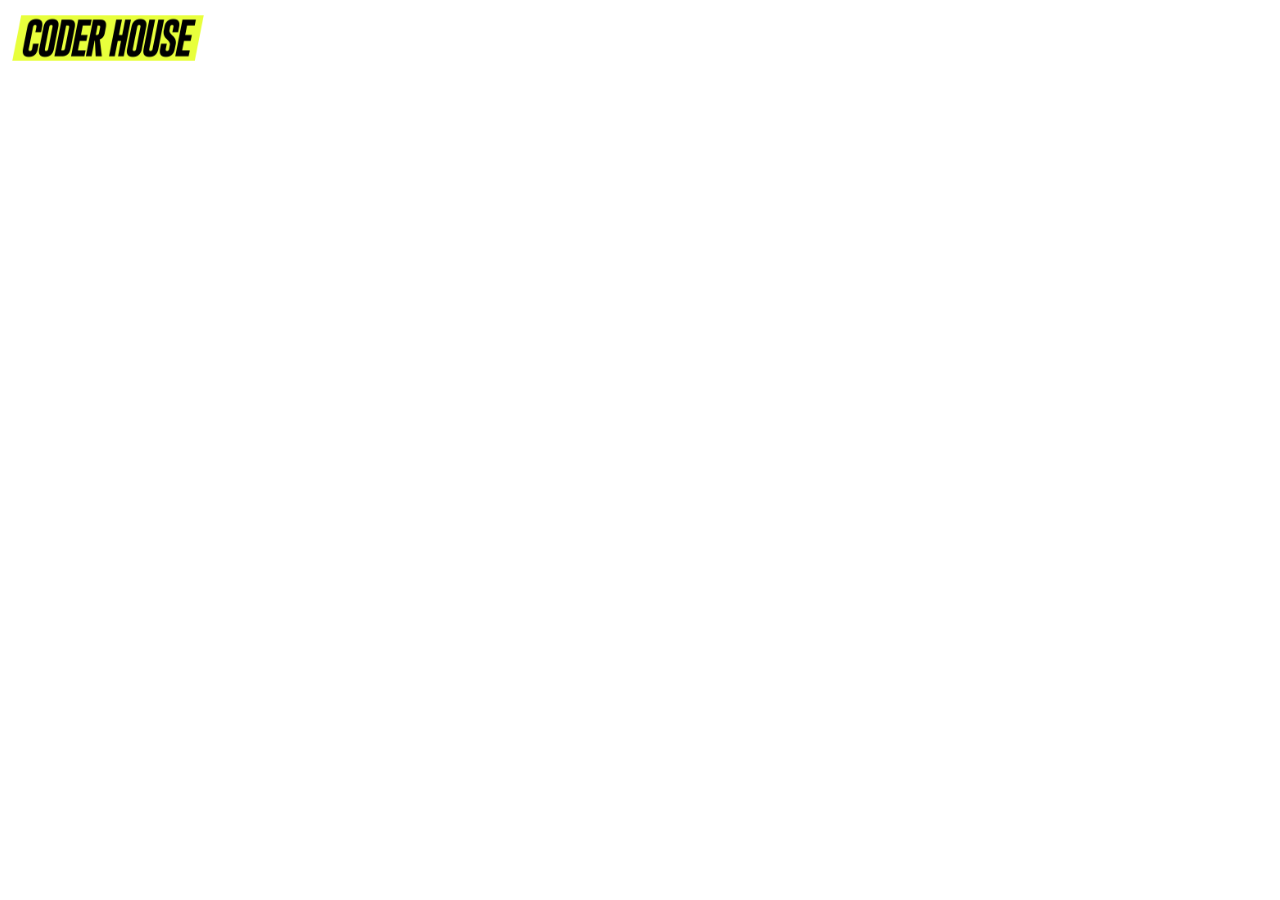
==== index.html @ 03636095 "first commit" ====
<!DOCTYPE html>
<html lang="en">

<head>
    <meta charset="UTF-8">
    <meta http-equiv="X-UA-Compatible" content="IE=edge">
    <meta name="viewport" content="width=device-width, initial-scale=1.0">
    <script src="main.js"></script>
    <!-- CSS only -->
    <link href="https://cdn.jsdelivr.net/npm/bootstrap@5.2.0/dist/css/bootstrap.min.css" rel="stylesheet"
        integrity="sha384-gH2yIJqKdNHPEq0n4Mqa/HGKIhSkIHeL5AyhkYV8i59U5AR6csBvApHHNl/vI1Bx" crossorigin="anonymous">
    <!-- JavaScript Bundle with Popper -->
    <script src="https://cdn.jsdelivr.net/npm/bootstrap@5.2.0/dist/js/bootstrap.bundle.min.js"
        integrity="sha384-A3rJD856KowSb7dwlZdYEkO39Gagi7vIsF0jrRAoQmDKKtQBHUuLZ9AsSv4jD4Xa"
        crossorigin="anonymous"></script>
    <link rel="stylesheet" href="/style.css">
    <title>Document</title>
</head>

<body>
    <header>
        <nav class="navbar bg-light">
            <div class="container">
                <a class="navbar-brand" href="#">
                    <img src="/public/logo.png" alt="" width="200" height="60" class="logo">
                </a>
            </div>
        </nav>
    </header>

    <!-- <div class="main">
        <div class="container text-center">
            <div class="row row-cols-3">
                <div class="col"><img src="/public/awayShirt.jpg" alt=""></div>
                <div class="col"><img src="/public/awayShirt.jpg" alt=""></div>
                <div class="col"><img src="/public/awayShirt.jpg" alt=""></div>
                <div class="col"><img src="/public/awayShirt.jpg" alt=""></div>
                <div class="col"><img src="/public/awayShirt.jpg" alt=""></div>
                <div class="col"><img src="/public/awayShirt.jpg" alt=""></div>
            </div>
        </div>
    </div> -->
</body>

</html>
---- style.css ----
.row-cols-3 img{
    width: 100%;
    height: 100%;
}
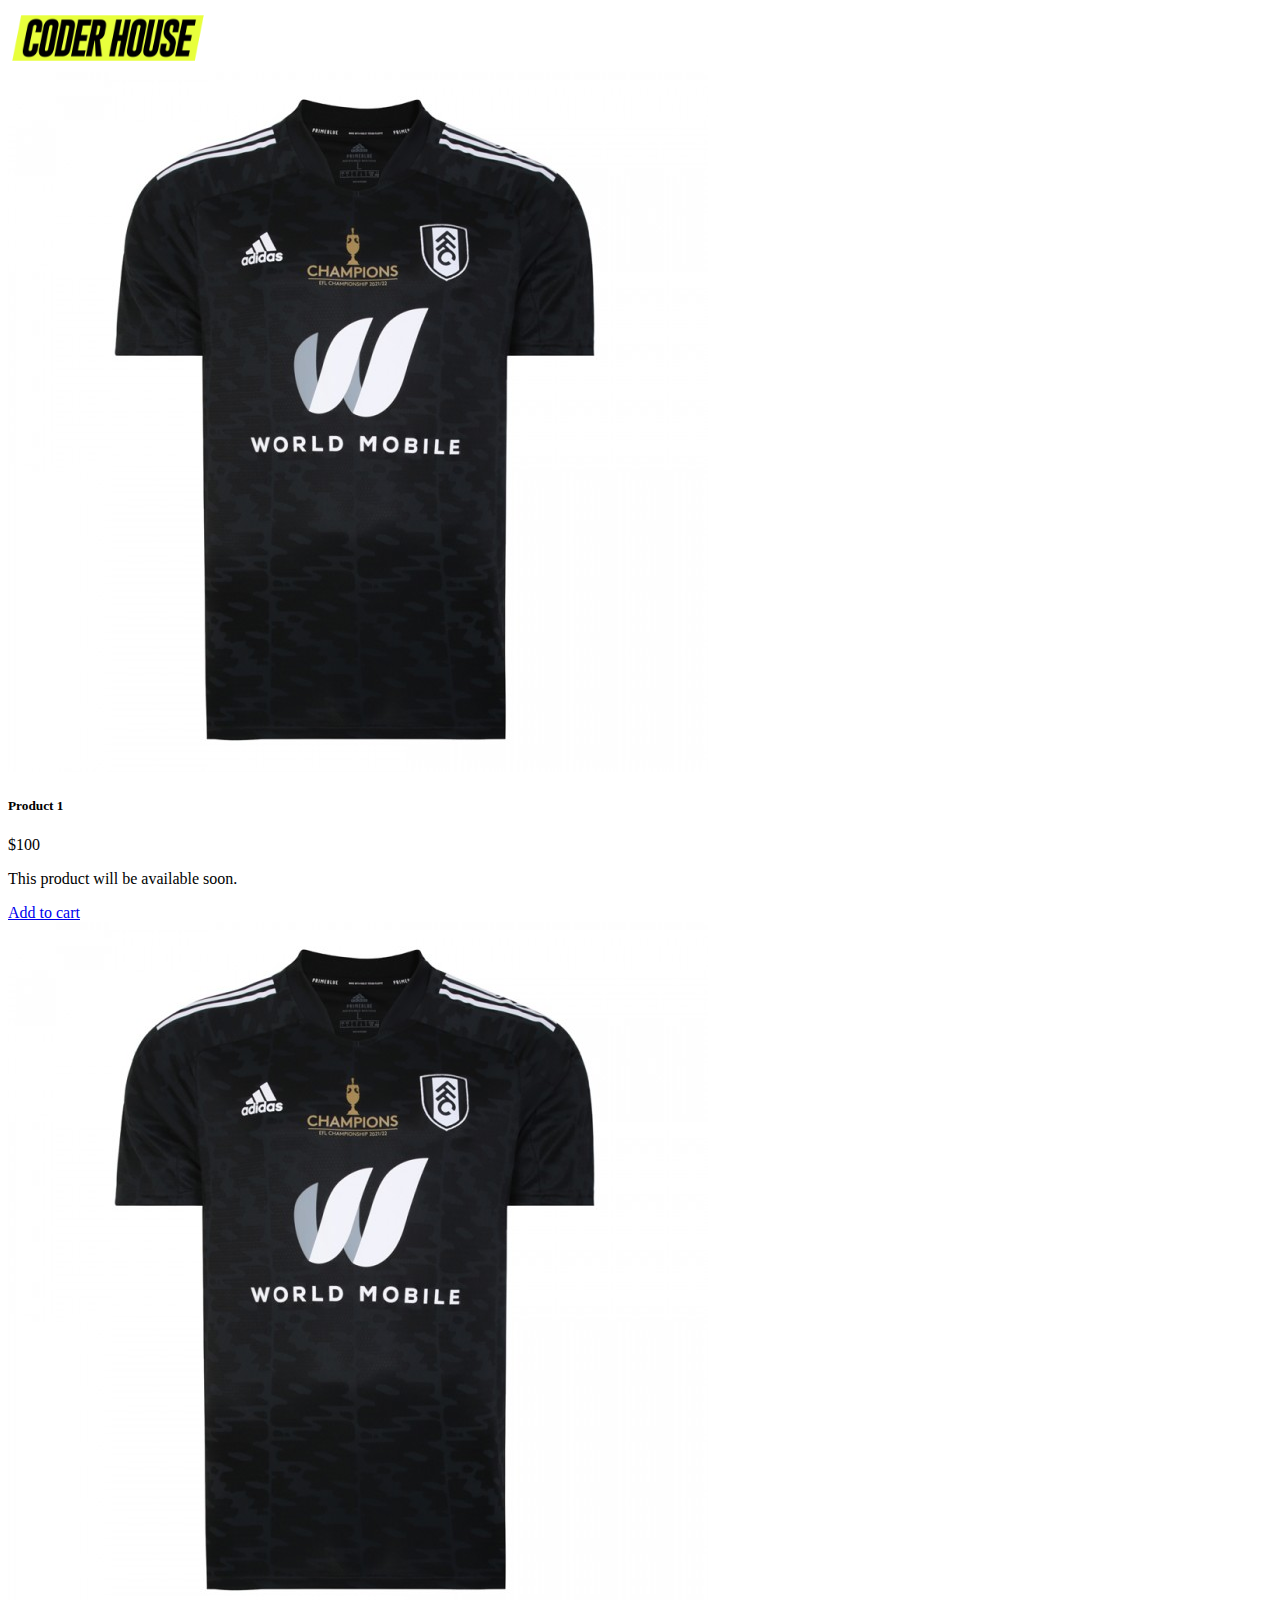
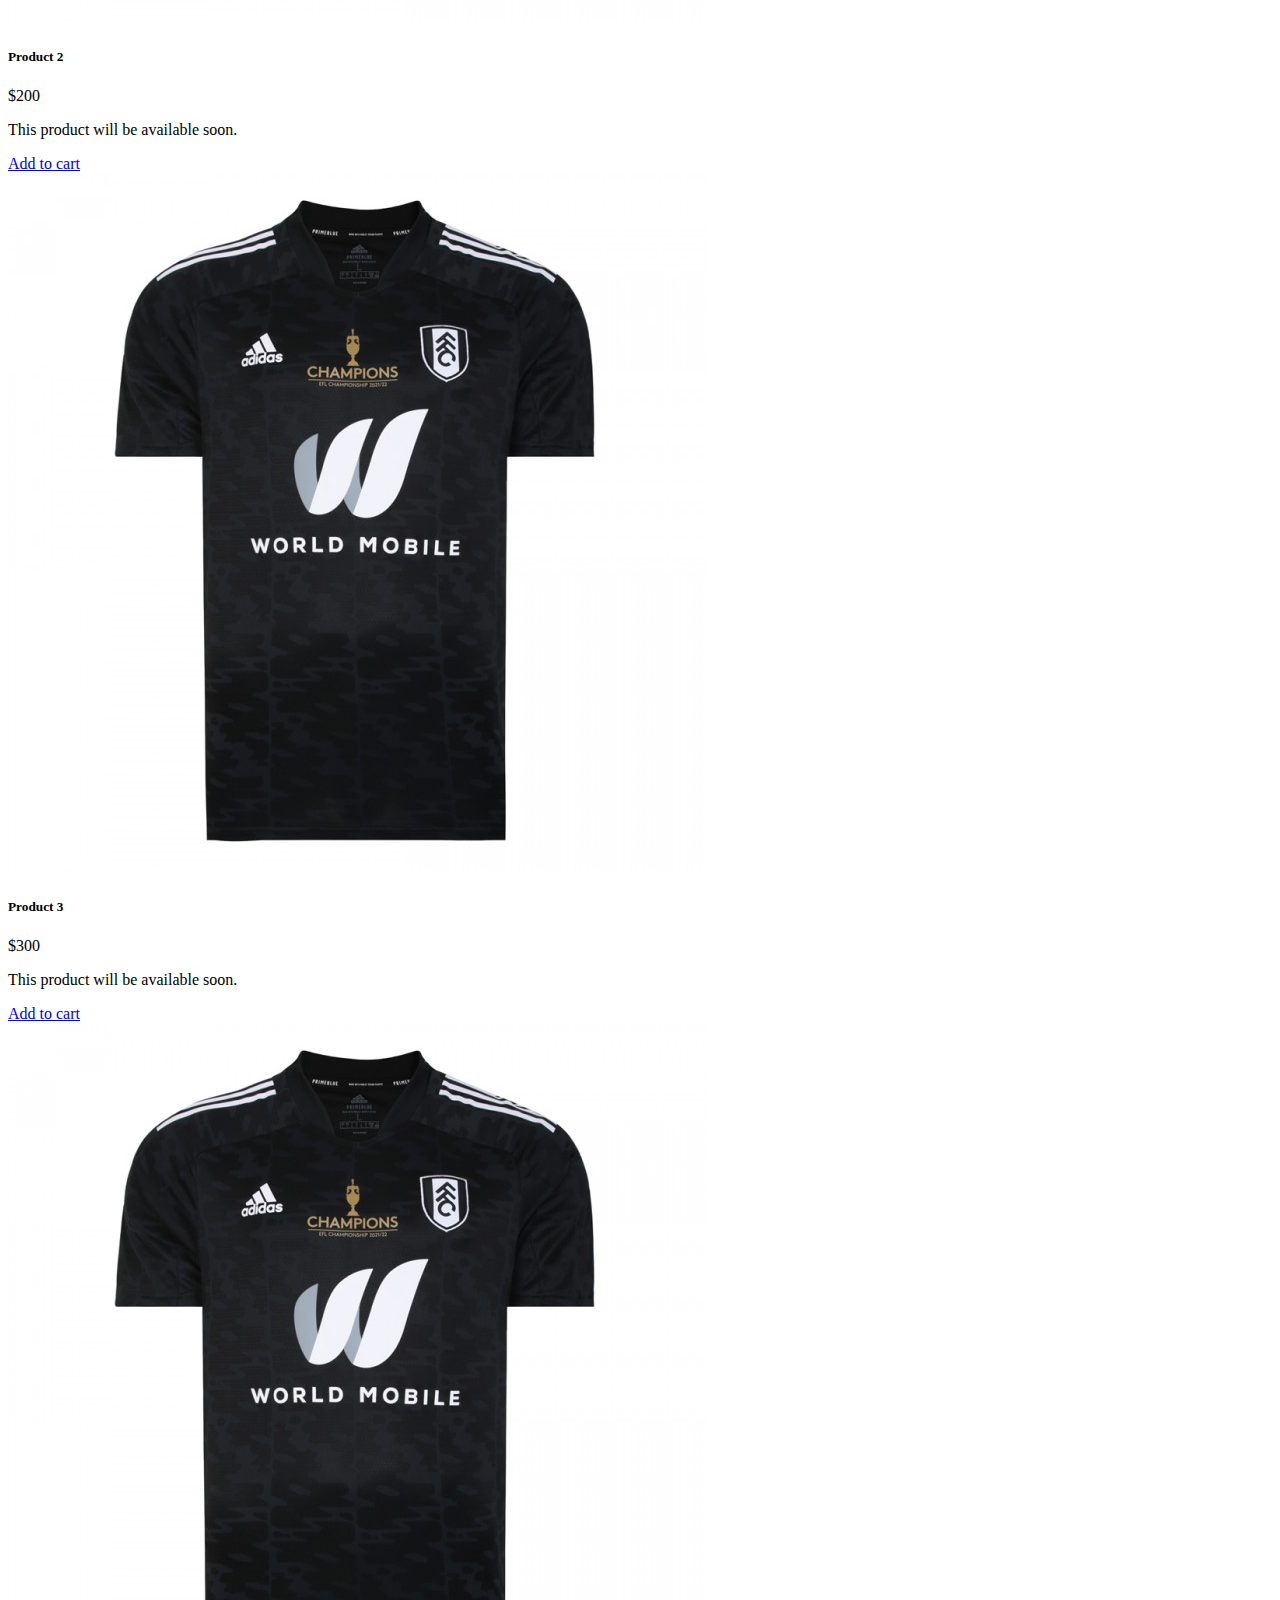
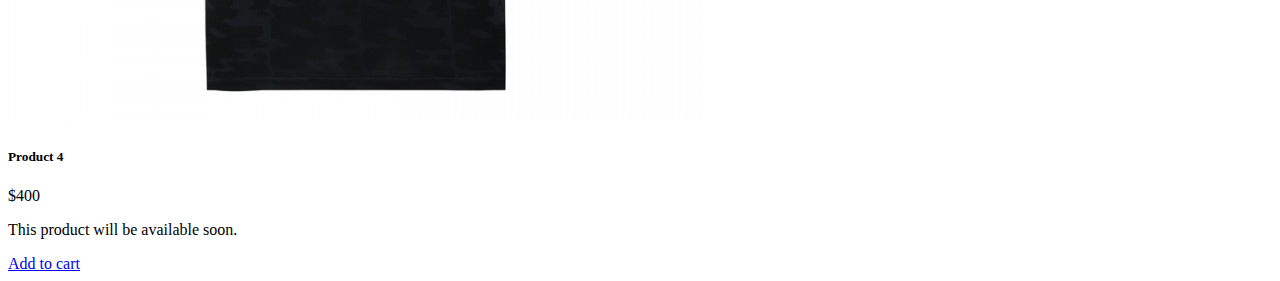
==== commit c6631fe3: "DOM y eventos" ====
--- a/index.html
+++ b/index.html
@@ -5,7 +5,7 @@
     <meta charset="UTF-8">
     <meta http-equiv="X-UA-Compatible" content="IE=edge">
     <meta name="viewport" content="width=device-width, initial-scale=1.0">
-    <script src="main.js"></script>
+
     <!-- CSS only -->
     <link href="https://cdn.jsdelivr.net/npm/bootstrap@5.2.0/dist/css/bootstrap.min.css" rel="stylesheet"
         integrity="sha384-gH2yIJqKdNHPEq0n4Mqa/HGKIhSkIHeL5AyhkYV8i59U5AR6csBvApHHNl/vI1Bx" crossorigin="anonymous">
@@ -28,8 +28,8 @@
         </nav>
     </header>
 
-    <!-- <div class="main">
-        <div class="container text-center">
+    <div class="container text-center " id="container">
+        <!--         <div class="container text-center">
             <div class="row row-cols-3">
                 <div class="col"><img src="/public/awayShirt.jpg" alt=""></div>
                 <div class="col"><img src="/public/awayShirt.jpg" alt=""></div>
@@ -38,8 +38,10 @@
                 <div class="col"><img src="/public/awayShirt.jpg" alt=""></div>
                 <div class="col"><img src="/public/awayShirt.jpg" alt=""></div>
             </div>
-        </div>
-    </div> -->
+        </div> -->
+    </div>
+
+    <script src="main.js"></script>
 </body>
 
 </html>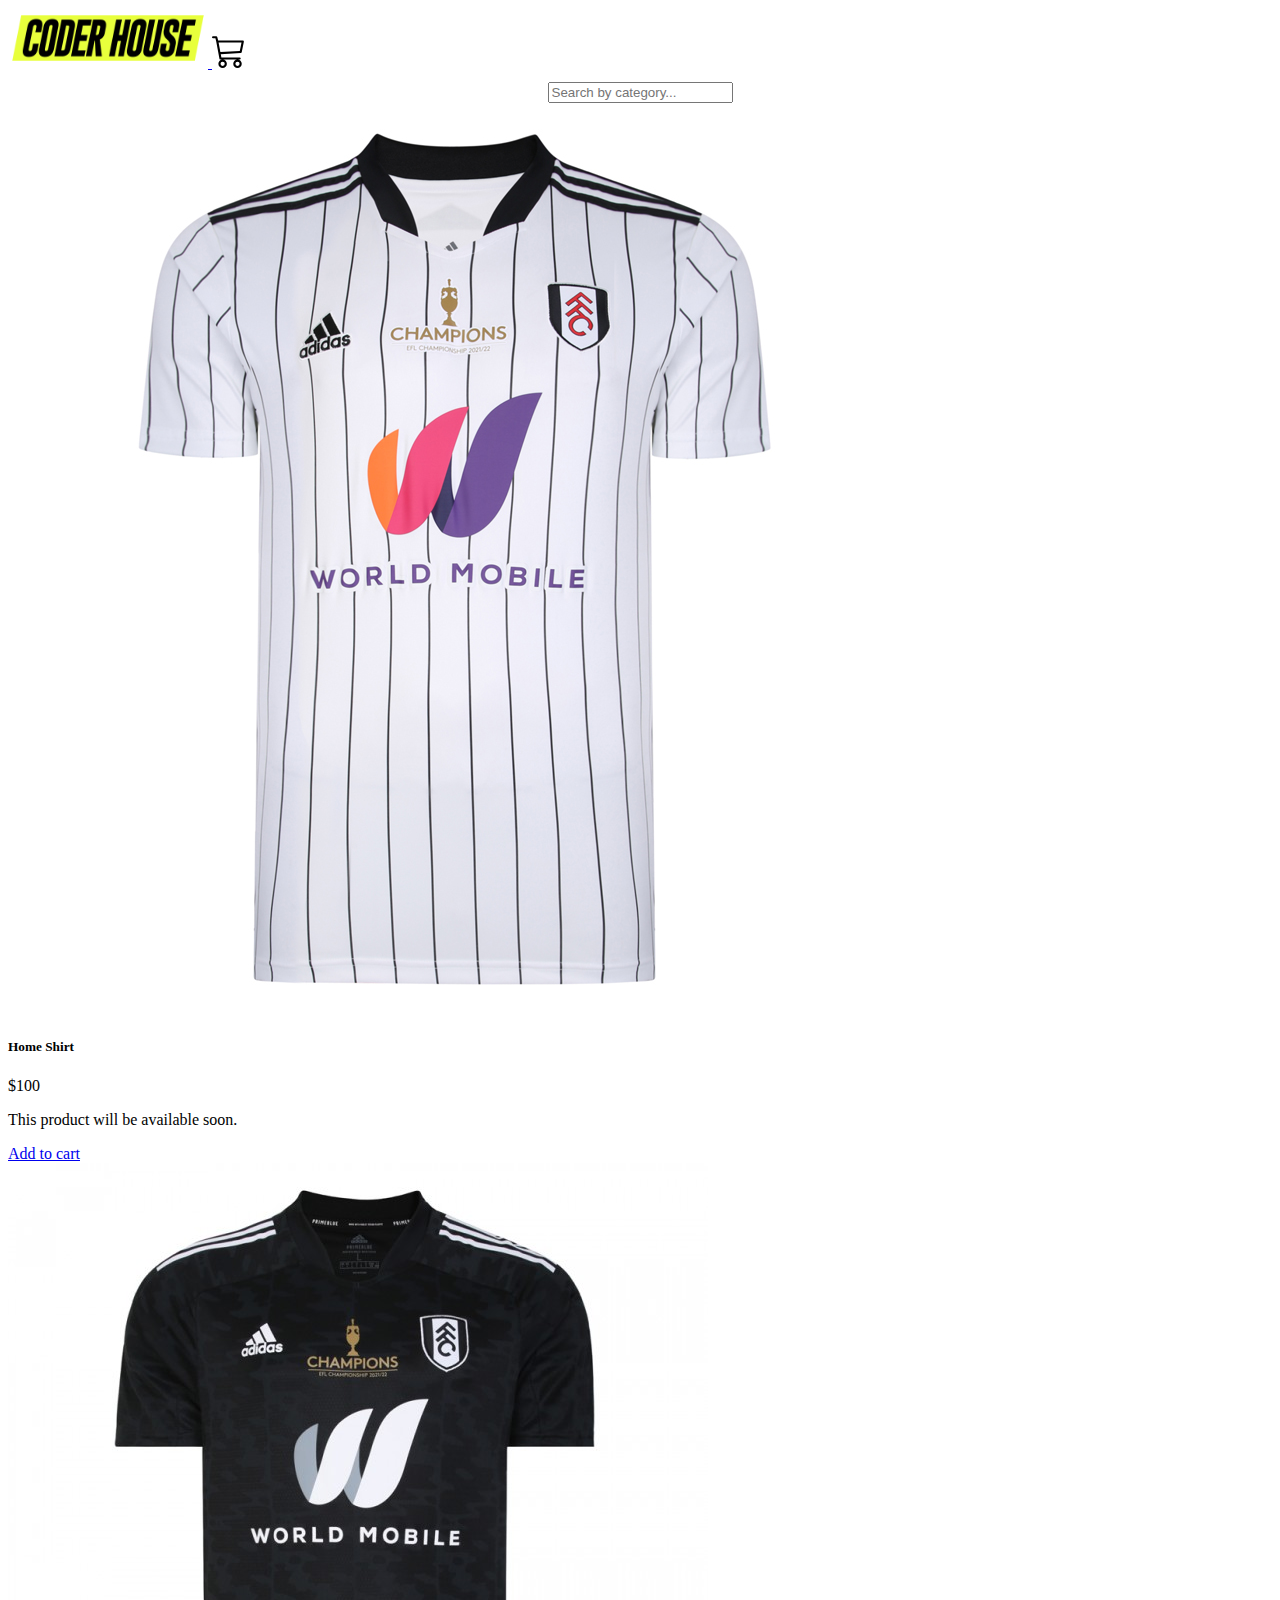
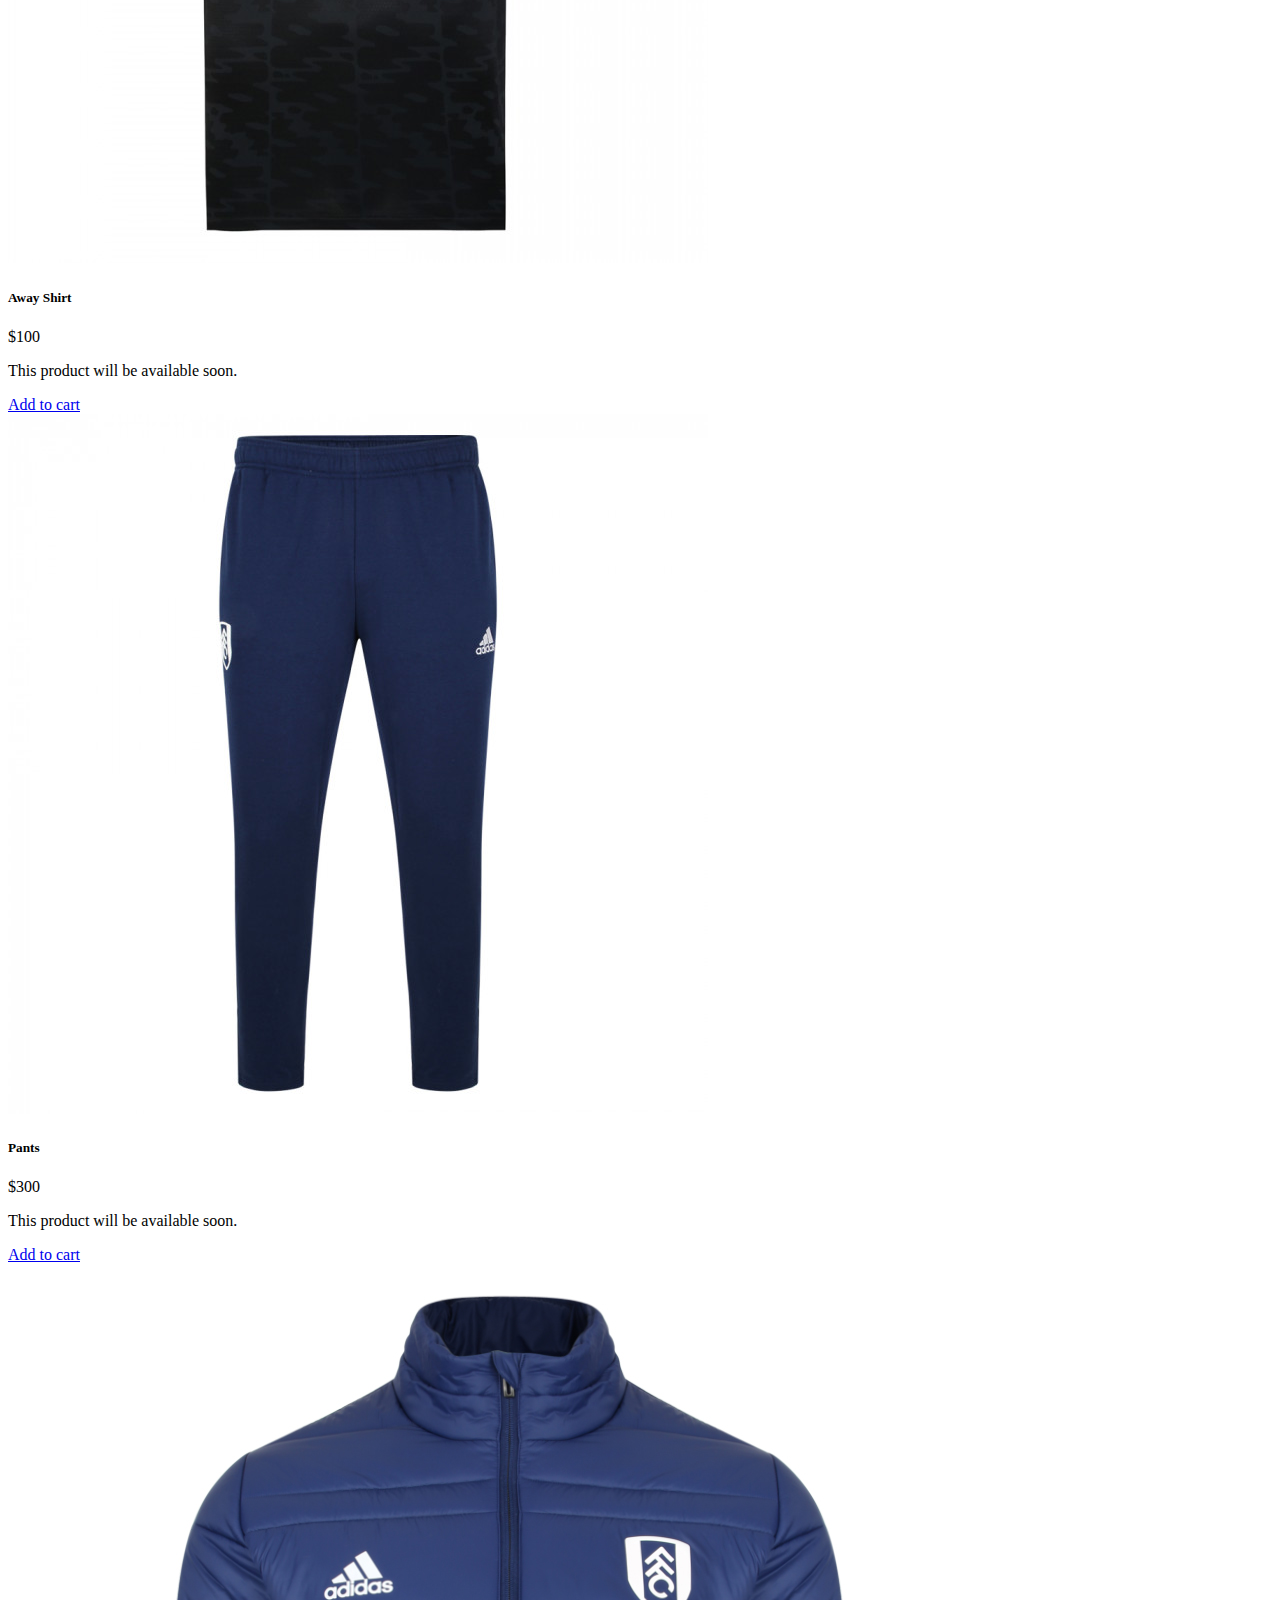
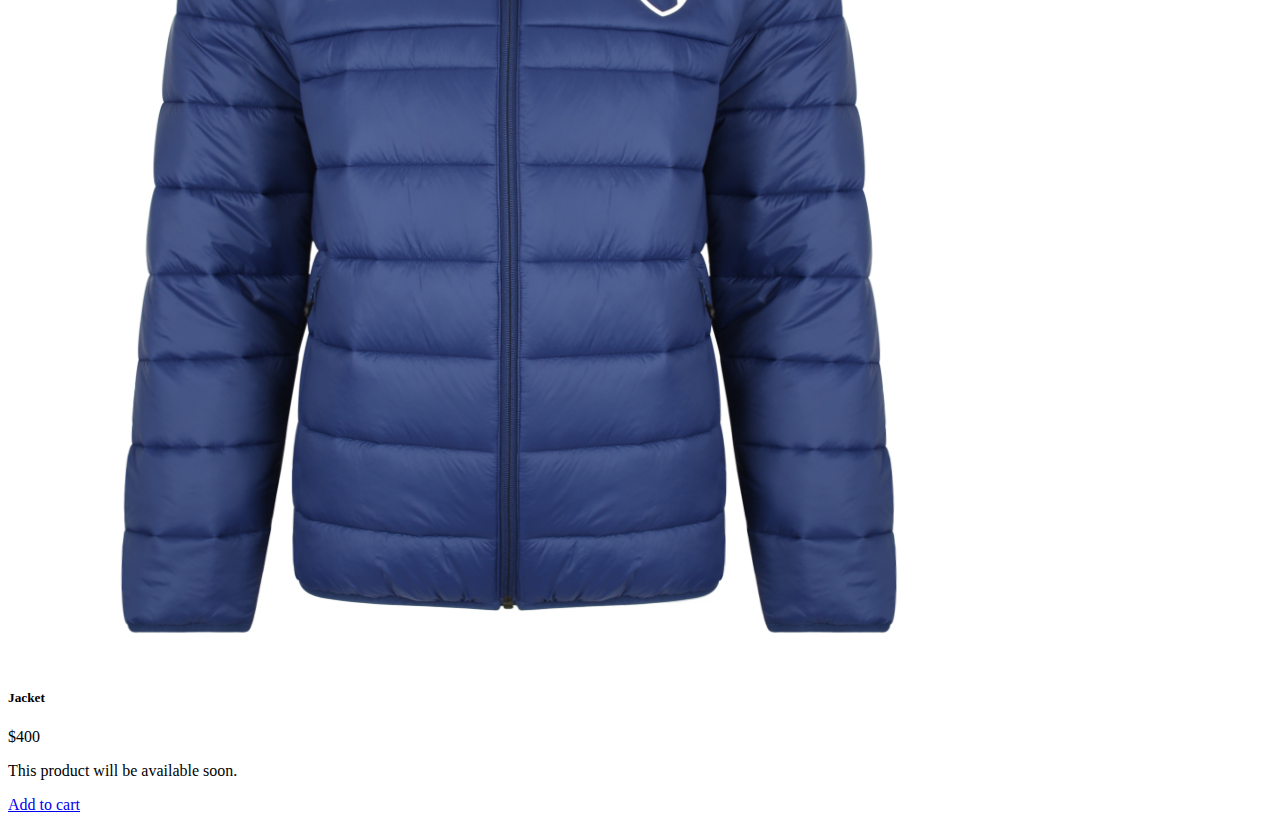
==== commit 2a032215: "correcion desafio eventos" ====
--- a/index.html
+++ b/index.html
@@ -24,9 +24,20 @@
                 <a class="navbar-brand" href="#">
                     <img src="/public/logo.png" alt="" width="200" height="60" class="logo">
                 </a>
+                <svg xmlns="http://www.w3.org/2000/svg" width="34" height="34" fill="currentColor"
+                    class="bi    bi-cart3" viewBox="0 0 16 16">
+                    <path
+                        d="M0 1.5A.5.5 0 0 1 .5 1H2a.5.5 0 0 1 .485.379L2.89 3H14.5a.5.5 0 0 1 .49.598l-1 5a.5.5 0 0 1-.465.401l-9.397.472L4.415 11H13a.5.5 0 0 1 0 1H4a.5.5 0 0 1-.491-.408L2.01 3.607 1.61 2H.5a.5.5 0 0 1-.5-.5zM3.102 4l.84 4.479 9.144-.459L13.89 4H3.102zM5 12a2 2 0 1 0 0 4 2 2 0 0 0 0-4zm7 0a2 2 0 1 0 0 4 2 2 0 0 0 0-4zm-7 1a1 1 0 1 1 0 2 1 1 0 0 1 0-2zm7 0a1 1 0 1 1 0 2 1 1 0 0 1 0-2z" />
+                </svg>
             </div>
         </nav>
     </header>
+
+    <div class="coustom">
+        <input class="form-control" id="search" placeholder="Search by category...">
+    </div>
+
+
 
     <div class="container text-center " id="container">
         <!--         <div class="container text-center">
@@ -41,6 +52,8 @@
         </div> -->
     </div>
 
+
+
     <script src="main.js"></script>
 </body>
 
--- a/style.css
+++ b/style.css
@@ -1,4 +1,15 @@
-.row-cols-3 img{
+/* .row-cols-3 img{
     width: 100%;
     height: 100%;
-}+} */
+
+.form-control{
+    width: auto;
+    margin: 10px !important;
+    color: red;
+}
+
+.coustom{
+    justify-content: center;
+    display: flex;
+}
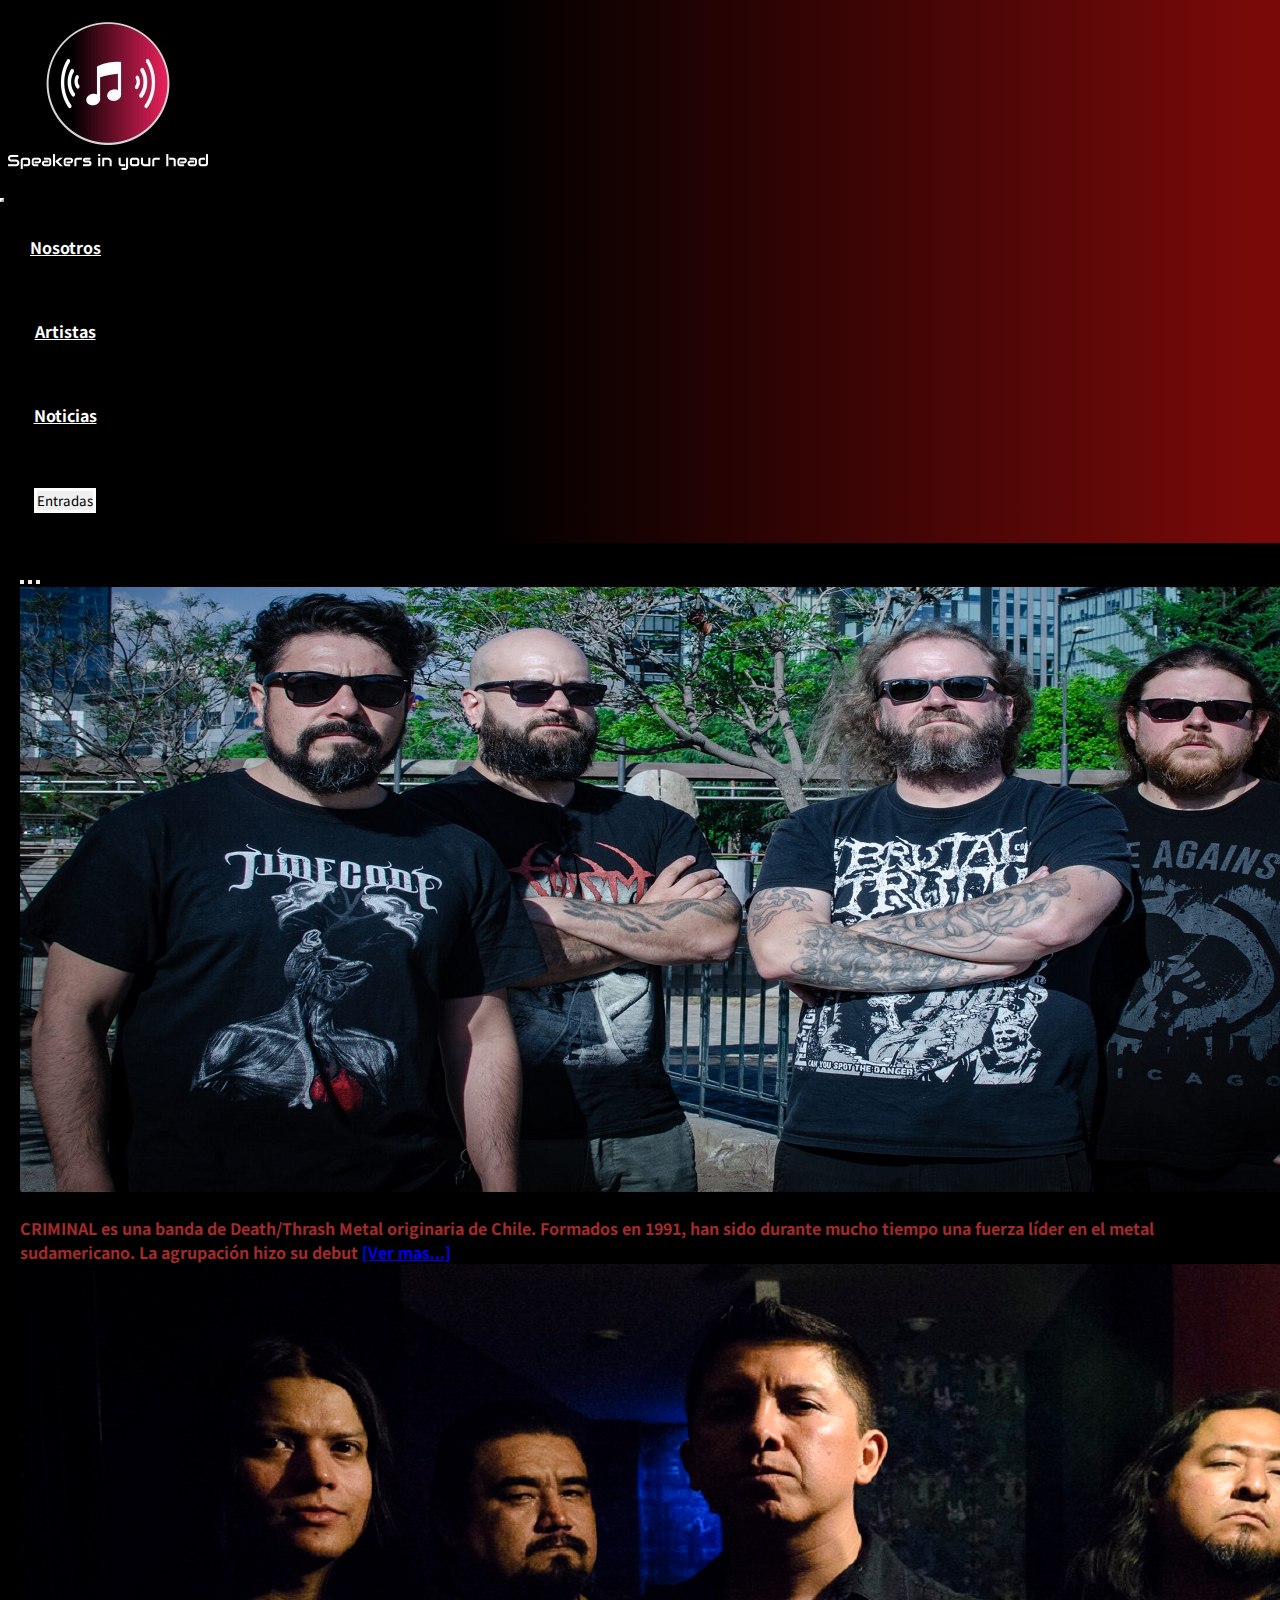
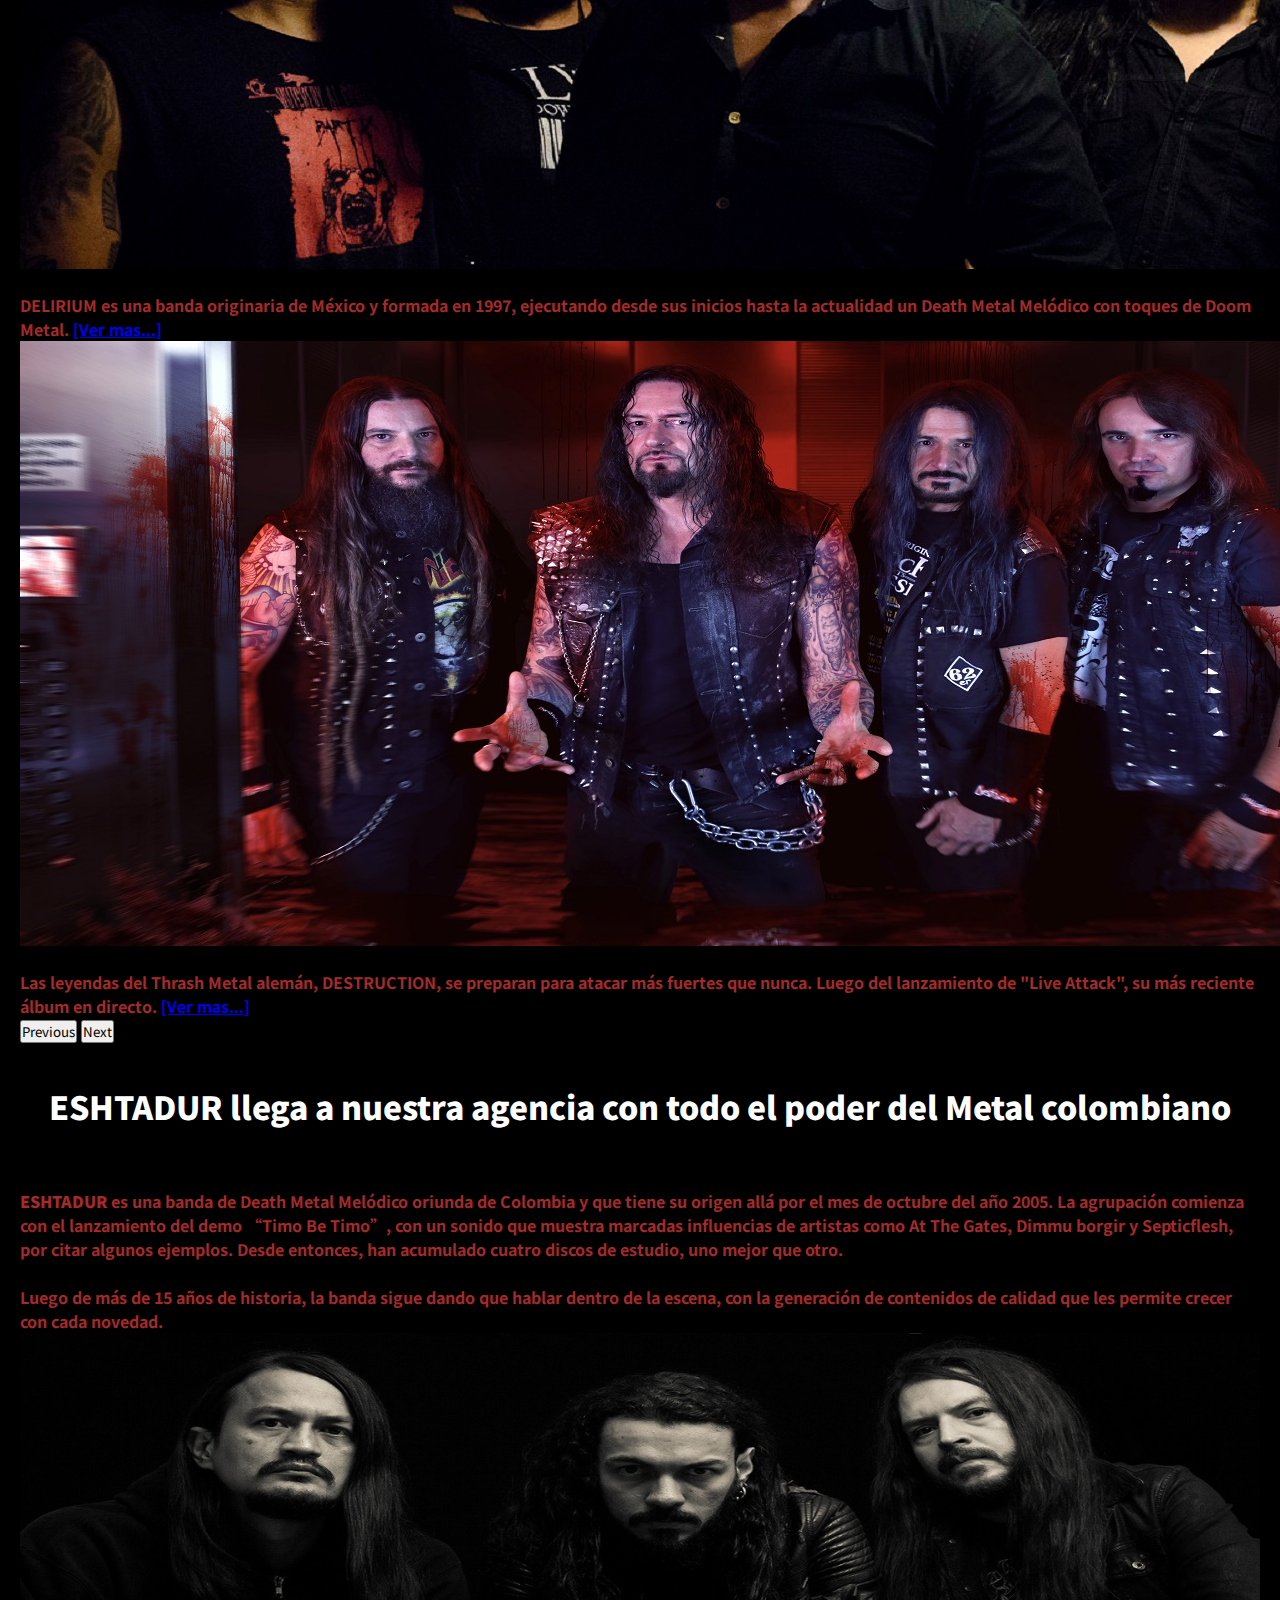
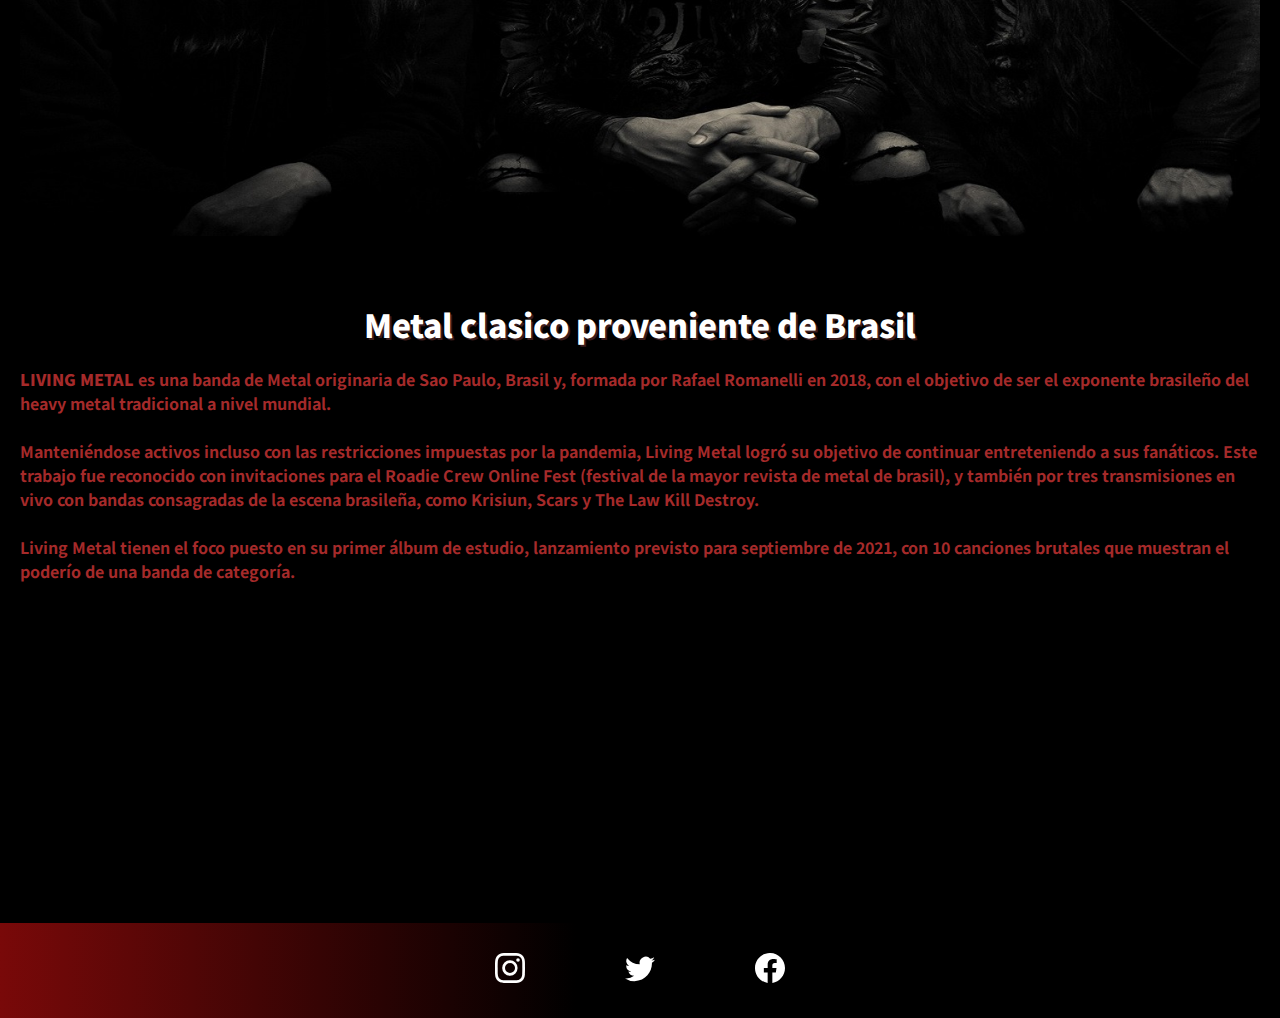
==== commit 5511da76: "pre entrega 2" ====
--- a/index.html
+++ b/index.html
@@ -2,59 +2,230 @@
 <html lang="en">
 
 <head>
-    <meta charset="UTF-8">
-    <meta http-equiv="X-UA-Compatible" content="IE=edge">
-    <meta name="viewport" content="width=device-width, initial-scale=1.0">
-
-    <!-- CSS only -->
-    <link href="https://cdn.jsdelivr.net/npm/bootstrap@5.2.0/dist/css/bootstrap.min.css" rel="stylesheet"
-        integrity="sha384-gH2yIJqKdNHPEq0n4Mqa/HGKIhSkIHeL5AyhkYV8i59U5AR6csBvApHHNl/vI1Bx" crossorigin="anonymous">
-    <!-- JavaScript Bundle with Popper -->
-    <script src="https://cdn.jsdelivr.net/npm/bootstrap@5.2.0/dist/js/bootstrap.bundle.min.js"
-        integrity="sha384-A3rJD856KowSb7dwlZdYEkO39Gagi7vIsF0jrRAoQmDKKtQBHUuLZ9AsSv4jD4Xa"
-        crossorigin="anonymous"></script>
-    <link rel="stylesheet" href="/style.css">
-    <title>Document</title>
+  <meta charset="UTF-8">
+  <meta http-equiv="X-UA-Compatible" content="IE=edge">
+  <meta name="viewport" content="width=device-width, initial-scale=1.0">
+  <meta name="description"
+    content="Ideamos un nuevo concepto en Prensa y Difusión, construido sobre la base de un trabajo en equipo fuerte, que tiene constantemente el foco puesto en el crecimiento del artista y sus contenidos, dando a conocer el material y cada una de las novedades.">
+  <meta name="keywords"
+    content="spikers in your head, spikers, bandas de rock, bandas de heavy, recitales de heavy, morferus, vida, m28, criminal, relirium, destruccion">
+  <!-- Google Fonts -->
+  <link rel="preconnect" href="https://fonts.googleapis.com">
+  <link rel="preconnect" href="https://fonts.gstatic.com" crossorigin>
+  <link href="https://fonts.googleapis.com/css2?family=Noto+Sans+TC:wght@100;300;400;500;700;900&display=swap"
+    rel="stylesheet">
+  <!-- Css -->
+  <link rel="stylesheet" href="css/pruebacss.css">
+  <!-- Bootstrap -->
+  <link href="https://cdn.jsdelivr.net/npm/bootstrap@5.1.0/dist/css/bootstrap.min.css" rel="stylesheet"
+    integrity="sha384-KyZXEAg3QhqLMpG8r+8fhAXLRk2vvoC2f3B09zVXn8CA5QIVfZOJ3BCsw2P0p/We" crossorigin="anonymous">
+  <!-- favicon -->
+  <link rel="shortcut icon" href="public/img/favicon-32x32.png">
+  <link rel="shortcut icon" href="public/img/favicon-16x16.png">
+  <title>Speakers in your head</title>
+
 </head>
 
 <body>
-    <header>
-        <nav class="navbar bg-light">
-            <div class="container">
-                <a class="navbar-brand" href="#">
-                    <img src="/public/logo.png" alt="" width="200" height="60" class="logo">
-                </a>
-                <svg xmlns="http://www.w3.org/2000/svg" width="34" height="34" fill="currentColor"
-                    class="bi    bi-cart3" viewBox="0 0 16 16">
-                    <path
-                        d="M0 1.5A.5.5 0 0 1 .5 1H2a.5.5 0 0 1 .485.379L2.89 3H14.5a.5.5 0 0 1 .49.598l-1 5a.5.5 0 0 1-.465.401l-9.397.472L4.415 11H13a.5.5 0 0 1 0 1H4a.5.5 0 0 1-.491-.408L2.01 3.607 1.61 2H.5a.5.5 0 0 1-.5-.5zM3.102 4l.84 4.479 9.144-.459L13.89 4H3.102zM5 12a2 2 0 1 0 0 4 2 2 0 0 0 0-4zm7 0a2 2 0 1 0 0 4 2 2 0 0 0 0-4zm-7 1a1 1 0 1 1 0 2 1 1 0 0 1 0-2zm7 0a1 1 0 1 1 0 2 1 1 0 0 1 0-2z" />
-                </svg>
-            </div>
-        </nav>
-    </header>
-
-    <div class="coustom">
-        <input class="form-control" id="search" placeholder="Search by category...">
+
+  <!-- Inicio navbar -->
+
+  <header>
+    <nav class="navbar navbar-expand-lg navbar-light bg-light">
+      <div class="container-fluid">
+        <button class="navbar-toggler" type="button" data-bs-toggle="collapse" data-bs-target="#navbarTogglerDemo03"
+          aria-controls="navbarTogglerDemo03" aria-expanded="false" aria-label="Toggle navigation">
+          <span class="navbar-toggler-icon"></span>
+        </button>
+        <a class="navbar-brand" href="index.html">
+          <img src="public/img/logo.jpeg" alt="">
+        </a>
+        <div class="collapse navbar-collapse" id="navbarTogglerDemo03">
+          <ul class="navbar-nav me-auto mb-2 mb-lg-0">
+            <li class="nav-item">
+              <a class="nav-link active" aria-current="page" href="pages/nosotros.html">Nosotros</a>
+            </li>
+          </ul>
+          <ul class="navbar-nav me-auto mb-2 mb-lg-0">
+            <li class="nav-item">
+              <a class="nav-link active" aria-current="page" href="pages/artistas.html">Artistas</a>
+            </li>
+          </ul>
+          <ul class="navbar-nav me-auto mb-2 mb-lg-0">
+            <li class="nav-item">
+              <a class="nav-link active" aria-current="page" href="pages/noticias-carrousel.html">Noticias</a>
+            </li>
+          </ul>
+          <ul class="navbar-nav me-auto mb-2 mb-lg-0">
+            <li class="nav-item">
+              <a class="nav-link active" aria-current="page" href="pages/entradas.html">
+                <button type="button" class="btn btn-dark">Entradas</button>
+              </a>
+            </li>
+          </ul>
+        </div>
+      </div>
+    </nav>
+  </header>
+
+  <!-- Fin Navbar -->
+
+  <hr class="hr">
+
+  <!-- Inicio carousel -->
+  <main>
+    <div id="carouselExampleCaptions" class="carousel slide" data-bs-ride="carousel">
+      <div class="carousel-indicators">
+        <button type="button" data-bs-target="#carouselExampleCaptions" data-bs-slide-to="0" class="active"
+          aria-current="true" aria-label="Slide 1"></button>
+        <button type="button" data-bs-target="#carouselExampleCaptions" data-bs-slide-to="1"
+          aria-label="Slide 2"></button>
+        <button type="button" data-bs-target="#carouselExampleCaptions" data-bs-slide-to="2"
+          aria-label="Slide 3"></button>
+      </div>
+      <div class="carousel-inner">
+        <div class="carousel-item active">
+          <img src="public/img/criminal-carrousel1.jpg" class="d-block w-100" alt="criminal">
+          <div class="carousel-caption d-none d-md-block">
+            <h5>Nos ponemos de pie para darles a bienvenida a los históricos CRIMINAL </h5>
+            <p id="carrousel">CRIMINAL es una banda de Death/Thrash Metal originaria de Chile. Formados en 1991, han
+              sido durante mucho tiempo una fuerza líder en el metal sudamericano. La agrupación hizo su debut <a
+                href="pages/noticias-carrousel.html">[Ver mas...]</a></p>
+          </div>
+        </div>
+        <div class="carousel-item">
+          <img src="public/img/delirium-carrousel2.jpg" class="d-block w-100" alt="delirium">
+          <div class="carousel-caption d-none d-md-block">
+            <h5>DELIRIUM llega a Spikers in your head para mostrar al mundo su nuevo material discográfico “Cycles”</h5>
+            <p id="carrousel">DELIRIUM es una banda originaria de México y formada en 1997, ejecutando desde sus inicios
+              hasta la actualidad un Death Metal Melódico con toques de Doom Metal. <a
+                href="pages/noticias-carrousel.html">[Ver mas...]</a></p>
+          </div>
+        </div>
+        <div class="carousel-item">
+          <img src="public/img/destruccion-carrousel3.jpg" class="d-block w-100" alt="destruccion">
+          <div class="carousel-caption d-none d-md-block">
+            <h5>DESTRUCTION presenta al argentino Martín Furia como nuevo guitarrista y devela el nuevo track “State of
+              Apathy”</h5>
+            <p id="carrousel">Las leyendas del Thrash Metal alemán, DESTRUCTION, se preparan para atacar más fuertes que
+              nunca. Luego del lanzamiento de "Live Attack", su más reciente álbum en directo. <a
+                href="pages/noticias-carrousel.html">[Ver mas...]</a></p>
+          </div>
+        </div>
+      </div>
+      <button class="carousel-control-prev" type="button" data-bs-target="#carouselExampleCaptions"
+        data-bs-slide="prev">
+        <span class="carousel-control-prev-icon" aria-hidden="true"></span>
+        <span class="visually-hidden">Previous</span>
+      </button>
+      <button class="carousel-control-next" type="button" data-bs-target="#carouselExampleCaptions"
+        data-bs-slide="next">
+        <span class="carousel-control-next-icon" aria-hidden="true"></span>
+        <span class="visually-hidden">Next</span>
+      </button>
     </div>
 
-
-
-    <div class="container text-center " id="container">
-        <!--         <div class="container text-center">
-            <div class="row row-cols-3">
-                <div class="col"><img src="/public/awayShirt.jpg" alt=""></div>
-                <div class="col"><img src="/public/awayShirt.jpg" alt=""></div>
-                <div class="col"><img src="/public/awayShirt.jpg" alt=""></div>
-                <div class="col"><img src="/public/awayShirt.jpg" alt=""></div>
-                <div class="col"><img src="/public/awayShirt.jpg" alt=""></div>
-                <div class="col"><img src="/public/awayShirt.jpg" alt=""></div>
-            </div>
-        </div> -->
-    </div>
-
-
-
-    <script src="main.js"></script>
+    <!-- Fin carousel -->
+
+    <hr class="hr">
+
+    <!-- Noticia 1 -->
+
+    <section class="noticia-principal">
+      <h1 class="encabezado">ESHTADUR llega a nuestra agencia con todo el poder del Metal colombiano</h1>
+      <p>
+        <b>ESHTADUR</b> es una banda de Death Metal Melódico oriunda de Colombia y que tiene su origen allá por el mes
+        de octubre del año 2005. La agrupación comienza con el lanzamiento del demo “Timo Be Timo”, con un sonido que
+        muestra marcadas influencias de artistas como At The Gates, Dimmu borgir y Septicflesh, por citar algunos
+        ejemplos. Desde entonces, han acumulado cuatro discos de estudio, uno mejor que otro.
+        <br><br>Luego de más de 15 años de historia, la banda sigue dando que hablar dentro de la escena, con la
+        generación de contenidos de calidad que les permite crecer con cada novedad.
+      </p>
+      <div>
+        <img class="foto-main" src="public/img/noticia1.jpg" alt="eshtadur">
+      </div>
+    </section>
+
+    <!-- Fin noticia 1 -->
+
+    <hr class="hr">
+
+    <!-- Noticia 2 -->
+
+    <section class="noticia-secundaria">
+      <h2>Metal clasico proveniente de Brasil</h2>
+      <p>
+        <b>LIVING METAL</b> es una banda de Metal originaria de Sao Paulo, Brasil y, formada por Rafael Romanelli en
+        2018, con el objetivo de ser el exponente brasileño del heavy metal tradicional a nivel mundial.
+
+        <br><br> Manteniéndose activos incluso con las restricciones impuestas por la pandemia, Living Metal logró su
+        objetivo de continuar entreteniendo a sus fanáticos. Este trabajo fue reconocido con invitaciones para el Roadie
+        Crew Online Fest (festival de la mayor revista de metal de brasil), y también por tres transmisiones en vivo con
+        bandas consagradas de la escena brasileña, como Krisiun, Scars y The Law Kill Destroy.
+
+        <br><br> Living Metal tienen el foco puesto en su primer álbum de estudio, lanzamiento previsto para septiembre
+        de 2021, con 10 canciones brutales que muestran el poderío de una banda de categoría.
+      </p>
+
+      <section id="video-main">
+        <div class="ratio ratio-4x3" style="--bs-aspect-ratio: 30%;">
+          <iframe width="560" height="315" src="https://www.youtube.com/embed/lNwWFQ0C8og" title="YouTube video player"
+            frameborder="0"
+            allow="accelerometer; autoplay; clipboard-write; encrypted-media; gyroscope; picture-in-picture"
+            allowfullscreen></iframe>
+        </div>
+      </section>
+    </section>
+  </main>
+
+  <!-- Fin noticia 2 -->
+
+  <hr class="hr">
+
+  <!-- Footer -->
+
+  <footer>
+    <nav>
+      <ul>
+        <li>
+          <a id="estilos-link" href="https://www.instagram.com" target="_blank">
+            <svg xmlns="http://www.w3.org/2000/svg" width="30" height="30" fill="currentColor" class="bi bi-instagram"
+              viewBox="0 0 16  16">
+              <path
+                d="M8 0C5.829 0 5.556.01 4.703.048 3.85.088 3.269.222 2.76.42a3.917 3.917 0 0 0-1.417.923A3.927 3.927 0 0 0 .42 2.76C.222 3.268.087 3.85.048 4.7.01 5.555 0 5.827 0 8.001c0 2.172.01 2.444.048 3.297.04.852.174 1.433.372 1.942.205.526.478.972.923 1.417.444.445.89.719 1.416.923.51.198 1.09.333 1.942.372C5.555 15.99 5.827 16 8 16s2.444-.01 3.298-.048c.851-.04 1.434-.174 1.943-.372a3.916 3.916 0 0 0 1.416-.923c.445-.445.718-.891.923-1.417.197-.509.332-1.09.372-1.942C15.99 10.445 16 10.173 16 8s-.01-2.445-.048-3.299c-.04-.851-.175-1.433-.372-1.941a3.926 3.926 0 0 0-.923-1.417A3.911 3.911 0 0 0 13.24.42c-.51-.198-1.092-.333-1.943-.372C10.443.01 10.172 0 7.998 0h.003zm-.717 1.442h.718c2.136 0 2.389.007 3.232.046.78.035 1.204.166 1.486.275.373.145.64.319.92.599.28.28.453.546.598.92.11.281.24.705.275 1.485.039.843.047 1.096.047 3.231s-.008 2.389-.047 3.232c-.035.78-.166 1.203-.275 1.485a2.47 2.47 0 0 1-.599.919c-.28.28-.546.453-.92.598-.28.11-.704.24-1.485.276-.843.038-1.096.047-3.232.047s-2.39-.009-3.233-.047c-.78-.036-1.203-.166-1.485-.276a2.478 2.478 0 0 1-.92-.598 2.48 2.48 0 0 1-.6-.92c-.109-.281-.24-.705-.275-1.485-.038-.843-.046-1.096-.046-3.233 0-2.136.008-2.388.046-3.231.036-.78.166-1.204.276-1.486.145-.373.319-.64.599-.92.28-.28.546-.453.92-.598.282-.11.705-.24 1.485-.276.738-.034 1.024-.044 2.515-.045v.002zm4.988 1.328a.96.96 0 1 0 0 1.92.96.96 0 0 0 0-1.92zm-4.27 1.122a4.109 4.109 0 1 0 0 8.217 4.109 4.109 0 0 0 0-8.217zm0 1.441a2.667 2.667 0 1 1 0 5.334 2.667 2.667 0 0 1 0-5.334z" />
+            </svg>
+
+          </a>
+        </li>
+        <li>
+          <a id="estilos-link" href="https://wwww.twitter.com" target="_blank">
+            <svg xmlns="http://www.w3.org/2000/svg" width="30" height="30" fill="currentColor" class="bi bi-twitter"
+              viewBox="0 0 16 16">
+              <path
+                d="M5.026 15c6.038 0 9.341-5.003 9.341-9.334 0-.14 0-.282-.006-.422A6.685 6.685 0 0 0 16 3.542a6.658 6.658 0 0 1-1.889.518 3.301 3.301 0 0 0 1.447-1.817 6.533 6.533 0 0 1-2.087.793A3.286 3.286 0 0 0 7.875 6.03a9.325 9.325 0 0 1-6.767-3.429 3.289 3.289 0 0 0 1.018 4.382A3.323 3.323 0 0 1 .64 6.575v.045a3.288 3.288 0 0 0 2.632 3.218 3.203 3.203 0 0 1-.865.115 3.23 3.23 0 0 1-.614-.057 3.283 3.283 0 0 0 3.067 2.277A6.588 6.588 0 0 1 .78 13.58a6.32 6.32 0 0 1-.78-.045A9.344 9.344 0 0 0 5.026 15z" />
+            </svg>
+
+          </a>
+        </li>
+        <li>
+
+          <a id="estilos-link" href="https:// wwww.facebook.com" target="_blank">
+            <svg xmlns="http://www.w3.org/2000/svg" width="30" height="30" fill="currentColor" class="bi bi-facebook"
+              viewBox="0 0 16 16">
+              <path
+                d="M16 8.049c0-4.446-3.582-8.05-8-8.05C3.58 0-.002 3.603-.002 8.05c0 4.017 2.926 7.347 6.75 7.951v-5.625h-2.03V8.05H6.75V6.275c0-2.017 1.195-3.131 3.022-3.131.876 0 1.791.157 1.791.157v1.98h-1.009c-.993 0-1.303.621-1.303 1.258v1.51h2.218l-.354 2.326H9.25V16c3.824-.604 6.75-3.934 6.75-7.951z" />
+            </svg>
+
+          </a>
+        </li>
+      </ul>
+    </nav>
+  </footer>
+
+  <!-- Cript JS -->
+  <script src="https://cdn.jsdelivr.net/npm/bootstrap@5.1.0/dist/js/bootstrap.bundle.min.js"
+    integrity="sha384-U1DAWAznBHeqEIlVSCgzq+c9gqGAJn5c/t99JyeKa9xxaYpSvHU5awsuZVVFIhvj"
+    crossorigin="anonymous"></script>
 </body>
 
 </html>--- a/css/pruebacss.css
+++ b/css/pruebacss.css
@@ -0,0 +1,700 @@
+@charset "UTF-8";
+.navbar-expand-lg {
+  background: linear-gradient(90deg, black 38%, #790909 98%);
+}
+
+.nav-link {
+  color: white !important;
+}
+
+.btn-dark {
+  border: solid white !important;
+}
+
+.navbar-toggler {
+  border-color: white !important;
+}
+
+footer {
+  color: white;
+  display: flex;
+  justify-content: center;
+  background: linear-gradient(90deg, #790909 0%, black 45%);
+}
+
+nav {
+  display: flex;
+  align-items: center;
+}
+
+ul {
+  padding: 0;
+}
+
+ul li {
+  list-style-type: none;
+  width: 70px;
+  margin: 30px;
+  text-align: center;
+}
+
+nav ul {
+  display: flex;
+}
+
+#carrousel {
+  background-color: black;
+}
+
+#exampleFormControlTextarea1 {
+  height: 300px;
+}
+
+.nombre-blanco {
+  color: white;
+}
+
+h5 {
+  background-color: black;
+}
+
+.foto-main {
+  width: 100%;
+  height: auto;
+  margin: 0px !important;
+}
+
+.encabezado {
+  color: white;
+  font-weight: 900;
+  font-size: 2em;
+}
+
+h2 {
+  color: white;
+  font-weight: 900;
+  font-size: 2em;
+  text-align: center;
+}
+
+.noticia-principal {
+  background-color: black;
+  padding: 20px;
+}
+
+.noticia-secundaria {
+  background-color: black;
+  padding: 20px;
+}
+
+#carouselExampleCaptions {
+  padding: 20px;
+  background-color: black;
+}
+
+.hr {
+  margin: 0rem 0 !important;
+  color: white !important;
+  background-color: currentColor !important;
+  border: 0 !important;
+  opacity: 0.45 !important;
+}
+
+.tamaño {
+  width: 570px;
+  height: 440px;
+}
+
+@media only screen and (max-width: 768px) {
+  header {
+    flex-direction: column;
+  }
+  .navbar-expand-lg {
+    background: linear-gradient(90deg, #790909 0%, black 45%);
+  }
+  .botonera-main {
+    flex-direction: column;
+  }
+  footer {
+    background: linear-gradient(90deg, black 38%, #790909 98%);
+  }
+  .artistas-section-fila-uno {
+    display: flex;
+    flex-direction: column;
+  }
+  .artistas-section-fila-dos {
+    display: flex;
+    flex-direction: column;
+  }
+  .artistas-section-fila-tres {
+    display: flex;
+    flex-direction: column;
+  }
+  .tamaño {
+    width: 100%;
+    height: auto;
+  }
+  .spotify {
+    flex-direction: column;
+  }
+  .ratio-4x3 {
+    margin: 0px 0px 20px 0px !important;
+  }
+  .perfiles {
+    flex-direction: column;
+    text-align: center;
+  }
+  .perfil2 {
+    padding: 50px 5px 0px 5px !important;
+  }
+  .flex-entrdas-container {
+    flex-direction: column;
+  }
+}
+
+@media only screen and (max-width: 1024px) {
+  header {
+    flex-direction: column;
+  }
+  .navbar-expand-lg {
+    background: linear-gradient(90deg, #790909 0%, black 45%);
+  }
+  .botonera-main {
+    flex-direction: column;
+  }
+  footer {
+    background: linear-gradient(90deg, black 38%, #790909 98%);
+  }
+  .artistas-section-fila-uno {
+    display: flex;
+    flex-direction: column;
+    justify-content: center;
+  }
+  .artistas-section-fila-dos {
+    display: flex;
+    flex-direction: column;
+  }
+  .artistas-section-fila-tres {
+    display: flex;
+    flex-direction: column;
+  }
+  .tamaño {
+    width: 100%;
+    height: auto;
+  }
+  .spotify {
+    flex-direction: column;
+  }
+  .ratio-4x3 {
+    margin: 0px 0px 20px 0px !important;
+  }
+  .perfiles {
+    flex-direction: column;
+    text-align: center;
+  }
+  .perfil2 {
+    padding: 50px 5px 0px 5px !important;
+  }
+  .flex-entrdas-container {
+    flex-direction: column;
+  }
+}
+
+.encabezado-entradas {
+  text-align: center;
+  color: white;
+  margin: 10px;
+  border-color: brown;
+}
+
+.flex-entrdas-container {
+  background-image: url(../public/img/fondo-nosotros.jpg);
+  background-position: center center;
+  background-size: cover;
+  display: flex;
+  justify-content: center;
+  margin: 20px;
+}
+
+.eventoUno {
+  margin: 10px;
+  text-align: center;
+}
+
+.eventoDos {
+  margin: 10px;
+  text-align: center;
+}
+
+.eventoUno p {
+  color: white;
+  text-shadow: black 2px 2px;
+}
+
+.eventoDos p {
+  color: white;
+  text-shadow: black 2px 2px;
+}
+
+.boton {
+  text-align: center;
+  margin: 20px;
+}
+
+.btn-primary {
+  background-color: black !important;
+  border-color: brown !important;
+  box-shadow: 0 0 0 0.15rem brown !important;
+}
+
+.btn-primary:hover {
+  background-color: brown !important;
+}
+
+.btn-primary:focus {
+  box-shadow: 0 0 0 0.25rem brown !important;
+  background-color: black !important;
+}
+
+.offcanvas-title {
+  background-color: white;
+}
+
+.form-select {
+  margin: 0px 0px 20px;
+}
+
+.form-control {
+  margin: 20px 0px 0px 0px;
+}
+
+.modal-title {
+  color: white;
+  background-color: initial;
+}
+
+.modal-body {
+  background-color: black;
+}
+
+.modal-header {
+  background: linear-gradient(
+    90deg,
+    rgba(0, 0, 0, 1) 38%,
+    rgba(121, 9, 9, 1) 98%
+  );
+}
+
+.modal-footer {
+  background-color: brown;
+  background: linear-gradient(
+    90deg,
+    rgba(121, 9, 9, 1) 0%,
+    rgba(0, 0, 0, 1) 45%
+  );
+}
+
+.btn-close {
+  color: white !important;
+}
+
+.img-fluid {
+  margin: 0px 0px 10px 0px;
+}
+
+/* Sweet alert */
+
+.swal2-container.swal2-center > .swal2-popup {
+  grid-column: 2;
+  grid-row: 2;
+  align-self: center;
+  justify-self: center;
+  background-color: black;
+  color: white;
+  padding: 0;
+}
+
+.swal2-icon.swal2-success .swal2-success-ring {
+  position: absolute;
+  z-index: 2;
+  top: -0.25em;
+  left: -0.25em;
+  box-sizing: content-box;
+  width: 100%;
+  height: 100%;
+  border: 0.25em solid #790909;
+  border-radius: 50%;
+}
+
+.swal2-styled.swal2-confirm {
+  border: 0;
+  border-radius: 0.25em;
+  color: #fff;
+  font-size: 1em;
+  background-color: black !important;
+  border-color: brown !important;
+  box-shadow: 0 0 0 0.15rem brown !important;
+}
+
+.swal2-styled.swal2-confirm:hover {
+  background-color: brown !important;
+}
+
+.swal2-styled.swal2-confirm:focus {
+  box-shadow: 0 0 0 0.25rem brown !important;
+  background-color: black !important;
+}
+
+.swal2-footer {
+  height: auto;
+  justify-content: center;
+  margin: 1em 0 0;
+  padding: 1em 1em 1em !important;
+  border-top: 1px solid #eee;
+  color: inherit;
+  font-size: 1em;
+  background: linear-gradient(90deg, #790909 0%, black 45%);
+  width: 10;
+}
+
+.swal2-icon.swal2-success .swal2-success-ring {
+  position: absolute;
+  z-index: 2;
+  top: -0.25em;
+  left: -0.25em;
+  box-sizing: content-box;
+  width: 100%;
+  height: 100%;
+  border: 0.25em solid #790909 !important;
+  border-radius: 50%;
+}
+/*
+ .encabezado-prensa {
+  color: white;
+  font-weight: 900;
+  font-size: 2em;
+  background-color: black;
+  margin: 0px;
+  text-align: center;
+}
+
+.prensa {
+  background-color: black;
+  display: flex;
+  flex-direction: column;
+  justify-content: center;
+  align-items: center;
+  text-align: center;
+  
+}
+
+.flex-container-prensa {
+  background-color: black;
+  color: brown;
+  display: flex;
+  flex-direction: column;
+  justify-content: center;
+  margin: 0px;
+  padding: 10px;
+  border: solid white;
+  text-align: center;
+} */
+
+/* Formulario */
+.form-group {
+  background-color: black;
+  color: white;
+}
+
+.form-control {
+  background-color: black;
+}
+
+.rounded-pill {
+  background-color: black;
+  border: solid white;
+}
+
+.rounded-pill:hover {
+  background-color: brown;
+  color: black;
+  border: solid black;
+}
+
+.btn-light {
+  background-color: brown !important;
+  margin: 10px;
+}
+
+.artistas-section-fila-uno {
+  display: flex;
+  justify-content: center;
+  text-align: center;
+}
+.artistas-section-fila-uno .fila-uno {
+  margin: 10px;
+  padding: 10px;
+}
+.artistas-section-fila-uno p {
+  font-size: 2em;
+}
+.artistas-section-fila-uno a {
+  text-decoration: none;
+  color: brown;
+}
+
+.artistas-section-fila-dos {
+  display: flex;
+  justify-content: center;
+  text-align: center;
+}
+.artistas-section-fila-dos .fila-dos {
+  margin: 10px;
+  padding: 10px;
+}
+.artistas-section-fila-dos p {
+  font-size: 2em;
+}
+.artistas-section-fila-dos a {
+  text-decoration: none;
+  color: brown;
+}
+
+.artistas-section-fila-tres {
+  display: flex;
+  justify-content: center;
+  text-align: center;
+}
+.artistas-section-fila-tres .fila-tres {
+  margin: 10px;
+  padding: 10px;
+}
+.artistas-section-fila-tres p {
+  font-size: 2em;
+}
+.artistas-section-fila-tres a {
+  text-decoration: none;
+  color: brown;
+}
+
+.fondo-artistas {
+  background-color: black;
+}
+
+.encabezado-artistas {
+  margin: 60px 60px 60px;
+  color: white;
+  font-weight: 900;
+  font-size: 2em;
+  text-align: center;
+}
+
+.artistas-section-fila-cuatro {
+  display: flex;
+  justify-content: center;
+  text-align: center;
+}
+.artistas-section-fila-cuatro .fila-cuatro {
+  margin: 10px;
+  padding: 10px;
+}
+.artistas-section-fila-cuatro p {
+  font-size: 2em;
+}
+.artistas-section-fila-cuatro a {
+  text-decoration: none;
+  color: brown;
+}
+
+#estilos-link {
+  color: white;
+}
+
+.bi-twitter:hover {
+  color: #00acee;
+}
+
+.bi-facebook:hover {
+  color: #3b5998;
+}
+
+.bi-instagram:hover {
+  color: violet;
+}
+
+.bi-spotify:hover {
+  color: #1db954;
+}
+
+.btn-light:hover {
+  background-color: white !important;
+  color: black !important;
+}
+
+.btn-dark:hover {
+  background-color: brown !important;
+  color: white !important;
+}
+
+.bi-whatsapp:hover {
+  color: #25d366 !important;
+}
+
+* {
+  font-family: "Noto Sans TC", sans-serif;
+  margin: 0;
+  padding: 0;
+}
+
+body {
+  background-color: black !important;
+  font-family: "Noto Sans TC", sans-serif;
+  font-weight: bold;
+}
+
+p {
+  color: brown;
+}
+
+.encabezado {
+  color: white;
+  font-weight: 900;
+  font-size: 2em;
+  background-color: black;
+  margin: 0 0 60px;
+  text-align: center;
+}
+
+#estilos-link {
+  text-decoration: none;
+  color: white;
+}
+
+.parrafo-noticias {
+  padding: 50px;
+  text-align: left;
+}
+
+.rounded-pill {
+  background-color: black;
+  border: solid white;
+}
+
+.rounded-pill:hover {
+  background-color: brown;
+  color: black;
+  border: solid black;
+}
+
+.hr {
+  margin: 0rem 0;
+  color: inherit;
+  background-color: currentColor;
+  border: 0;
+  opacity: 0.25;
+}
+
+.noticia-principal {
+  background-color: black;
+  padding: 20px;
+}
+.noticia-principal div h6 {
+  color: white;
+  text-align: center;
+}
+
+.foto-main {
+  width: 100%;
+  height: auto;
+  margin: 0 0 60px;
+}
+
+.spotify {
+  padding: 20px;
+  display: flex;
+}
+.spotify .ratio-4x3 {
+  height: 300px !important;
+  margin: 0px 20px 0px 0px;
+  border: solid white !important;
+}
+
+.bi-twitter:hover {
+  color: #00acee;
+}
+
+.bi-facebook:hover {
+  color: #3b5998;
+}
+
+.bi-instagram:hover {
+  color: violet;
+}
+
+.btn-light:hover {
+  background-color: white !important;
+  color: black !important;
+}
+
+.social-media {
+  display: flex;
+  padding: 0px 0px 0px 50px;
+  font-size: 12px;
+}
+.social-media .twitter-noticias {
+  padding: 0px 10px 0px 10px;
+}
+
+.pie-de-foto {
+  padding: 0px 50px 0px 0px;
+  margin: 0px;
+}
+
+.nosotros {
+  background-image: url(../public/img/fondo-nosotros.jpg);
+  background-position: center center;
+  background-size: cover;
+  background-color: black;
+  padding: 20px;
+}
+.nosotros .parrafo-nosotros {
+  color: white;
+  text-shadow: black 2px 2px;
+}
+.nosotros .encabezado-nosotros {
+  text-shadow: #3a1c1c 2px 2px;
+  color: white;
+  font-weight: 900;
+  font-size: 2em;
+  text-align: center;
+  padding: 10px;
+}
+
+.perfiles {
+  display: flex;
+  justify-content: center;
+}
+.perfiles .link-nosotros {
+  color: brown !important;
+}
+.perfiles b {
+  color: white;
+}
+.perfiles .titulo-perfil {
+  font-size: 20px;
+  color: white;
+}
+.perfiles .perfil1 {
+  padding: 50px 5px 0px 0px;
+}
+.perfiles .perfil2 {
+  padding: 50px 5px 50px 5px;
+}
+.perfiles .datos {
+  padding: 50px 0px 0px 0px;
+}
+
+h2 {
+  padding: 20px;
+  text-shadow: #3a1c1c 2px 2px;
+}
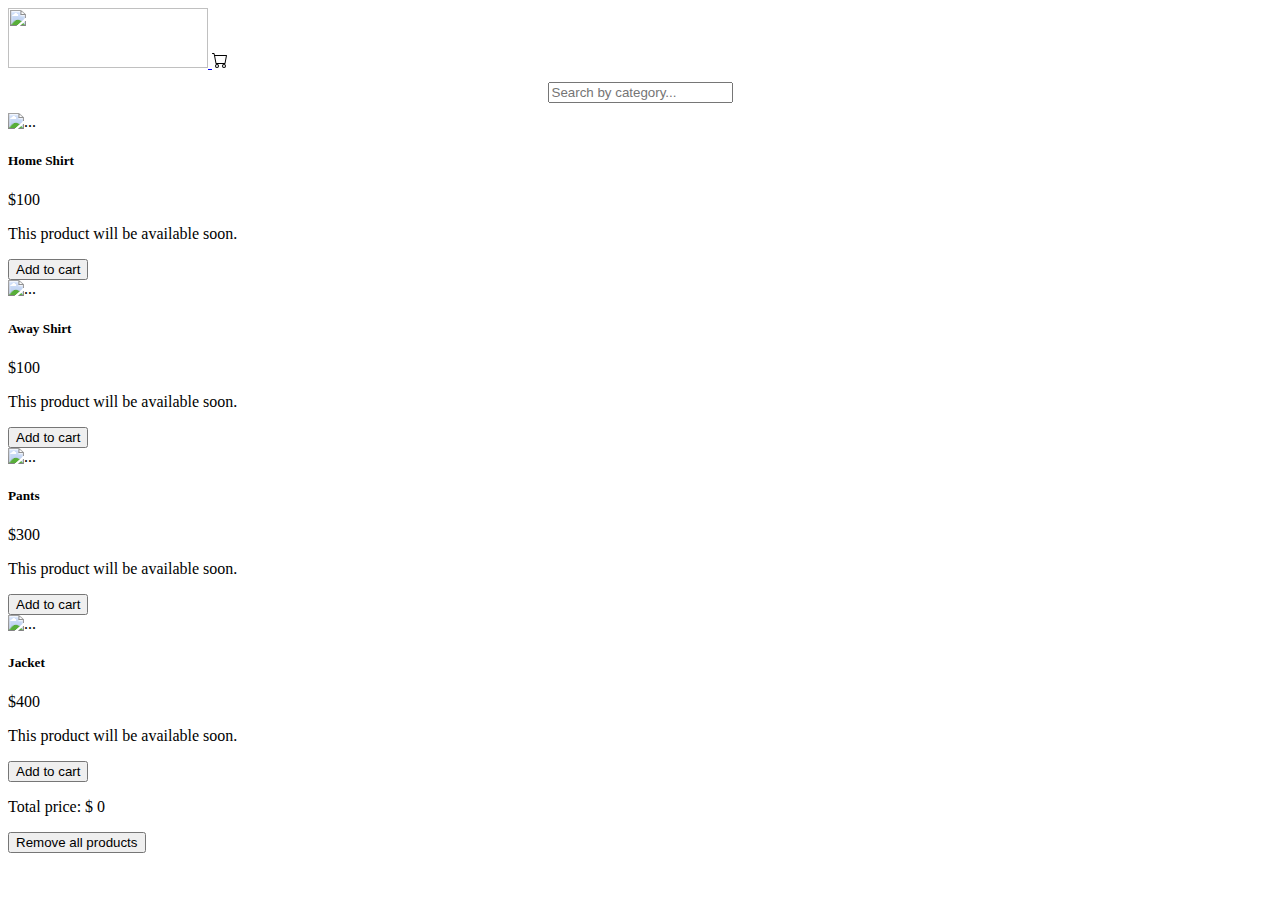
==== commit e1aa202b: "desafio librerias" ====
--- a/index.html
+++ b/index.html
@@ -2,230 +2,67 @@
 <html lang="en">
 
 <head>
-  <meta charset="UTF-8">
-  <meta http-equiv="X-UA-Compatible" content="IE=edge">
-  <meta name="viewport" content="width=device-width, initial-scale=1.0">
-  <meta name="description"
-    content="Ideamos un nuevo concepto en Prensa y Difusión, construido sobre la base de un trabajo en equipo fuerte, que tiene constantemente el foco puesto en el crecimiento del artista y sus contenidos, dando a conocer el material y cada una de las novedades.">
-  <meta name="keywords"
-    content="spikers in your head, spikers, bandas de rock, bandas de heavy, recitales de heavy, morferus, vida, m28, criminal, relirium, destruccion">
-  <!-- Google Fonts -->
-  <link rel="preconnect" href="https://fonts.googleapis.com">
-  <link rel="preconnect" href="https://fonts.gstatic.com" crossorigin>
-  <link href="https://fonts.googleapis.com/css2?family=Noto+Sans+TC:wght@100;300;400;500;700;900&display=swap"
-    rel="stylesheet">
-  <!-- Css -->
-  <link rel="stylesheet" href="css/pruebacss.css">
-  <!-- Bootstrap -->
-  <link href="https://cdn.jsdelivr.net/npm/bootstrap@5.1.0/dist/css/bootstrap.min.css" rel="stylesheet"
-    integrity="sha384-KyZXEAg3QhqLMpG8r+8fhAXLRk2vvoC2f3B09zVXn8CA5QIVfZOJ3BCsw2P0p/We" crossorigin="anonymous">
-  <!-- favicon -->
-  <link rel="shortcut icon" href="public/img/favicon-32x32.png">
-  <link rel="shortcut icon" href="public/img/favicon-16x16.png">
-  <title>Speakers in your head</title>
+    <meta charset="UTF-8">
+    <meta http-equiv="X-UA-Compatible" content="IE=edge">
+    <meta name="viewport" content="width=device-width, initial-scale=1.0">
 
+    <!-- CSS only -->
+    <link href="https://cdn.jsdelivr.net/npm/bootstrap@5.2.0/dist/css/bootstrap.min.css" rel="stylesheet"
+        integrity="sha384-gH2yIJqKdNHPEq0n4Mqa/HGKIhSkIHeL5AyhkYV8i59U5AR6csBvApHHNl/vI1Bx" crossorigin="anonymous">
+    <!-- JavaScript Bundle with Popper -->
+    <script src="https://cdn.jsdelivr.net/npm/bootstrap@5.2.0/dist/js/bootstrap.bundle.min.js"
+        integrity="sha384-A3rJD856KowSb7dwlZdYEkO39Gagi7vIsF0jrRAoQmDKKtQBHUuLZ9AsSv4jD4Xa"
+        crossorigin="anonymous"></script>
+    <link rel="stylesheet" href="/style.css">
+    <title>Document</title>
 </head>
 
 <body>
+    <header>
+        <nav class="navbar bg-light">
+            <div class="container">
+                <a class="navbar-brand" href="#">
+                    <img src="/public/logo.png" alt="" width="200" height="60" class="logo">
+                </a>
+                <svg xmlns="http://www.w3.org/2000/svg" width="16" height="16" fill="currentColor" class="bi bi-cart"
+                    viewBox="0 0 16 16">
+                    <path
+                        d="M0 1.5A.5.5 0 0 1 .5 1H2a.5.5 0 0 1 .485.379L2.89 3H14.5a.5.5 0 0 1 .491.592l-1.5 8A.5.5 0 0 1 13 12H4a.5.5 0 0 1-.491-.408L2.01 3.607 1.61 2H.5a.5.5 0 0 1-.5-.5zM3.102 4l1.313 7h8.17l1.313-7H3.102zM5 12a2 2 0 1 0 0 4 2 2 0 0 0 0-4zm7 0a2 2 0 1 0 0 4 2 2 0 0 0 0-4zm-7 1a1 1 0 1 1 0 2 1 1 0 0 1 0-2zm7 0a1 1 0 1 1 0 2 1 1 0 0 1 0-2z" />
+                </svg>
+            </div>
+        </nav>
+    </header>
 
-  <!-- Inicio navbar -->
-
-  <header>
-    <nav class="navbar navbar-expand-lg navbar-light bg-light">
-      <div class="container-fluid">
-        <button class="navbar-toggler" type="button" data-bs-toggle="collapse" data-bs-target="#navbarTogglerDemo03"
-          aria-controls="navbarTogglerDemo03" aria-expanded="false" aria-label="Toggle navigation">
-          <span class="navbar-toggler-icon"></span>
-        </button>
-        <a class="navbar-brand" href="index.html">
-          <img src="public/img/logo.jpeg" alt="">
-        </a>
-        <div class="collapse navbar-collapse" id="navbarTogglerDemo03">
-          <ul class="navbar-nav me-auto mb-2 mb-lg-0">
-            <li class="nav-item">
-              <a class="nav-link active" aria-current="page" href="pages/nosotros.html">Nosotros</a>
-            </li>
-          </ul>
-          <ul class="navbar-nav me-auto mb-2 mb-lg-0">
-            <li class="nav-item">
-              <a class="nav-link active" aria-current="page" href="pages/artistas.html">Artistas</a>
-            </li>
-          </ul>
-          <ul class="navbar-nav me-auto mb-2 mb-lg-0">
-            <li class="nav-item">
-              <a class="nav-link active" aria-current="page" href="pages/noticias-carrousel.html">Noticias</a>
-            </li>
-          </ul>
-          <ul class="navbar-nav me-auto mb-2 mb-lg-0">
-            <li class="nav-item">
-              <a class="nav-link active" aria-current="page" href="pages/entradas.html">
-                <button type="button" class="btn btn-dark">Entradas</button>
-              </a>
-            </li>
-          </ul>
-        </div>
-      </div>
-    </nav>
-  </header>
-
-  <!-- Fin Navbar -->
-
-  <hr class="hr">
-
-  <!-- Inicio carousel -->
-  <main>
-    <div id="carouselExampleCaptions" class="carousel slide" data-bs-ride="carousel">
-      <div class="carousel-indicators">
-        <button type="button" data-bs-target="#carouselExampleCaptions" data-bs-slide-to="0" class="active"
-          aria-current="true" aria-label="Slide 1"></button>
-        <button type="button" data-bs-target="#carouselExampleCaptions" data-bs-slide-to="1"
-          aria-label="Slide 2"></button>
-        <button type="button" data-bs-target="#carouselExampleCaptions" data-bs-slide-to="2"
-          aria-label="Slide 3"></button>
-      </div>
-      <div class="carousel-inner">
-        <div class="carousel-item active">
-          <img src="public/img/criminal-carrousel1.jpg" class="d-block w-100" alt="criminal">
-          <div class="carousel-caption d-none d-md-block">
-            <h5>Nos ponemos de pie para darles a bienvenida a los históricos CRIMINAL </h5>
-            <p id="carrousel">CRIMINAL es una banda de Death/Thrash Metal originaria de Chile. Formados en 1991, han
-              sido durante mucho tiempo una fuerza líder en el metal sudamericano. La agrupación hizo su debut <a
-                href="pages/noticias-carrousel.html">[Ver mas...]</a></p>
-          </div>
-        </div>
-        <div class="carousel-item">
-          <img src="public/img/delirium-carrousel2.jpg" class="d-block w-100" alt="delirium">
-          <div class="carousel-caption d-none d-md-block">
-            <h5>DELIRIUM llega a Spikers in your head para mostrar al mundo su nuevo material discográfico “Cycles”</h5>
-            <p id="carrousel">DELIRIUM es una banda originaria de México y formada en 1997, ejecutando desde sus inicios
-              hasta la actualidad un Death Metal Melódico con toques de Doom Metal. <a
-                href="pages/noticias-carrousel.html">[Ver mas...]</a></p>
-          </div>
-        </div>
-        <div class="carousel-item">
-          <img src="public/img/destruccion-carrousel3.jpg" class="d-block w-100" alt="destruccion">
-          <div class="carousel-caption d-none d-md-block">
-            <h5>DESTRUCTION presenta al argentino Martín Furia como nuevo guitarrista y devela el nuevo track “State of
-              Apathy”</h5>
-            <p id="carrousel">Las leyendas del Thrash Metal alemán, DESTRUCTION, se preparan para atacar más fuertes que
-              nunca. Luego del lanzamiento de "Live Attack", su más reciente álbum en directo. <a
-                href="pages/noticias-carrousel.html">[Ver mas...]</a></p>
-          </div>
-        </div>
-      </div>
-      <button class="carousel-control-prev" type="button" data-bs-target="#carouselExampleCaptions"
-        data-bs-slide="prev">
-        <span class="carousel-control-prev-icon" aria-hidden="true"></span>
-        <span class="visually-hidden">Previous</span>
-      </button>
-      <button class="carousel-control-next" type="button" data-bs-target="#carouselExampleCaptions"
-        data-bs-slide="next">
-        <span class="carousel-control-next-icon" aria-hidden="true"></span>
-        <span class="visually-hidden">Next</span>
-      </button>
+    <div class="coustom">
+        <input class="form-control" id="search" placeholder="Search by category...">
     </div>
 
-    <!-- Fin carousel -->
 
-    <hr class="hr">
+    <div class="container text-center " id="container">
+        <!--         <div class="container text-center">
+            <div class="row row-cols-3">
+                <div class="col"><img src="/public/awayShirt.jpg" alt=""></div>
+                <div class="col"><img src="/public/awayShirt.jpg" alt=""></div>
+                <div class="col"><img src="/public/awayShirt.jpg" alt=""></div>
+                <div class="col"><img src="/public/awayShirt.jpg" alt=""></div>
+                <div class="col"><img src="/public/awayShirt.jpg" alt=""></div>
+                <div class="col"><img src="/public/awayShirt.jpg" alt=""></div>
+            </div>
+        </div> -->
+    </div>
 
-    <!-- Noticia 1 -->
+    <div id="cartContainer">
 
-    <section class="noticia-principal">
-      <h1 class="encabezado">ESHTADUR llega a nuestra agencia con todo el poder del Metal colombiano</h1>
-      <p>
-        <b>ESHTADUR</b> es una banda de Death Metal Melódico oriunda de Colombia y que tiene su origen allá por el mes
-        de octubre del año 2005. La agrupación comienza con el lanzamiento del demo “Timo Be Timo”, con un sonido que
-        muestra marcadas influencias de artistas como At The Gates, Dimmu borgir y Septicflesh, por citar algunos
-        ejemplos. Desde entonces, han acumulado cuatro discos de estudio, uno mejor que otro.
-        <br><br>Luego de más de 15 años de historia, la banda sigue dando que hablar dentro de la escena, con la
-        generación de contenidos de calidad que les permite crecer con cada novedad.
-      </p>
-      <div>
-        <img class="foto-main" src="public/img/noticia1.jpg" alt="eshtadur">
-      </div>
-    </section>
+    </div>
 
-    <!-- Fin noticia 1 -->
+    <p>Total price: $ <span id="totalPrice">0</span></p>
+    <button id="deleteButon">Remove all products
+    </button>
 
-    <hr class="hr">
 
-    <!-- Noticia 2 -->
 
-    <section class="noticia-secundaria">
-      <h2>Metal clasico proveniente de Brasil</h2>
-      <p>
-        <b>LIVING METAL</b> es una banda de Metal originaria de Sao Paulo, Brasil y, formada por Rafael Romanelli en
-        2018, con el objetivo de ser el exponente brasileño del heavy metal tradicional a nivel mundial.
-
-        <br><br> Manteniéndose activos incluso con las restricciones impuestas por la pandemia, Living Metal logró su
-        objetivo de continuar entreteniendo a sus fanáticos. Este trabajo fue reconocido con invitaciones para el Roadie
-        Crew Online Fest (festival de la mayor revista de metal de brasil), y también por tres transmisiones en vivo con
-        bandas consagradas de la escena brasileña, como Krisiun, Scars y The Law Kill Destroy.
-
-        <br><br> Living Metal tienen el foco puesto en su primer álbum de estudio, lanzamiento previsto para septiembre
-        de 2021, con 10 canciones brutales que muestran el poderío de una banda de categoría.
-      </p>
-
-      <section id="video-main">
-        <div class="ratio ratio-4x3" style="--bs-aspect-ratio: 30%;">
-          <iframe width="560" height="315" src="https://www.youtube.com/embed/lNwWFQ0C8og" title="YouTube video player"
-            frameborder="0"
-            allow="accelerometer; autoplay; clipboard-write; encrypted-media; gyroscope; picture-in-picture"
-            allowfullscreen></iframe>
-        </div>
-      </section>
-    </section>
-  </main>
-
-  <!-- Fin noticia 2 -->
-
-  <hr class="hr">
-
-  <!-- Footer -->
-
-  <footer>
-    <nav>
-      <ul>
-        <li>
-          <a id="estilos-link" href="https://www.instagram.com" target="_blank">
-            <svg xmlns="http://www.w3.org/2000/svg" width="30" height="30" fill="currentColor" class="bi bi-instagram"
-              viewBox="0 0 16  16">
-              <path
-                d="M8 0C5.829 0 5.556.01 4.703.048 3.85.088 3.269.222 2.76.42a3.917 3.917 0 0 0-1.417.923A3.927 3.927 0 0 0 .42 2.76C.222 3.268.087 3.85.048 4.7.01 5.555 0 5.827 0 8.001c0 2.172.01 2.444.048 3.297.04.852.174 1.433.372 1.942.205.526.478.972.923 1.417.444.445.89.719 1.416.923.51.198 1.09.333 1.942.372C5.555 15.99 5.827 16 8 16s2.444-.01 3.298-.048c.851-.04 1.434-.174 1.943-.372a3.916 3.916 0 0 0 1.416-.923c.445-.445.718-.891.923-1.417.197-.509.332-1.09.372-1.942C15.99 10.445 16 10.173 16 8s-.01-2.445-.048-3.299c-.04-.851-.175-1.433-.372-1.941a3.926 3.926 0 0 0-.923-1.417A3.911 3.911 0 0 0 13.24.42c-.51-.198-1.092-.333-1.943-.372C10.443.01 10.172 0 7.998 0h.003zm-.717 1.442h.718c2.136 0 2.389.007 3.232.046.78.035 1.204.166 1.486.275.373.145.64.319.92.599.28.28.453.546.598.92.11.281.24.705.275 1.485.039.843.047 1.096.047 3.231s-.008 2.389-.047 3.232c-.035.78-.166 1.203-.275 1.485a2.47 2.47 0 0 1-.599.919c-.28.28-.546.453-.92.598-.28.11-.704.24-1.485.276-.843.038-1.096.047-3.232.047s-2.39-.009-3.233-.047c-.78-.036-1.203-.166-1.485-.276a2.478 2.478 0 0 1-.92-.598 2.48 2.48 0 0 1-.6-.92c-.109-.281-.24-.705-.275-1.485-.038-.843-.046-1.096-.046-3.233 0-2.136.008-2.388.046-3.231.036-.78.166-1.204.276-1.486.145-.373.319-.64.599-.92.28-.28.546-.453.92-.598.282-.11.705-.24 1.485-.276.738-.034 1.024-.044 2.515-.045v.002zm4.988 1.328a.96.96 0 1 0 0 1.92.96.96 0 0 0 0-1.92zm-4.27 1.122a4.109 4.109 0 1 0 0 8.217 4.109 4.109 0 0 0 0-8.217zm0 1.441a2.667 2.667 0 1 1 0 5.334 2.667 2.667 0 0 1 0-5.334z" />
-            </svg>
-
-          </a>
-        </li>
-        <li>
-          <a id="estilos-link" href="https://wwww.twitter.com" target="_blank">
-            <svg xmlns="http://www.w3.org/2000/svg" width="30" height="30" fill="currentColor" class="bi bi-twitter"
-              viewBox="0 0 16 16">
-              <path
-                d="M5.026 15c6.038 0 9.341-5.003 9.341-9.334 0-.14 0-.282-.006-.422A6.685 6.685 0 0 0 16 3.542a6.658 6.658 0 0 1-1.889.518 3.301 3.301 0 0 0 1.447-1.817 6.533 6.533 0 0 1-2.087.793A3.286 3.286 0 0 0 7.875 6.03a9.325 9.325 0 0 1-6.767-3.429 3.289 3.289 0 0 0 1.018 4.382A3.323 3.323 0 0 1 .64 6.575v.045a3.288 3.288 0 0 0 2.632 3.218 3.203 3.203 0 0 1-.865.115 3.23 3.23 0 0 1-.614-.057 3.283 3.283 0 0 0 3.067 2.277A6.588 6.588 0 0 1 .78 13.58a6.32 6.32 0 0 1-.78-.045A9.344 9.344 0 0 0 5.026 15z" />
-            </svg>
-
-          </a>
-        </li>
-        <li>
-
-          <a id="estilos-link" href="https:// wwww.facebook.com" target="_blank">
-            <svg xmlns="http://www.w3.org/2000/svg" width="30" height="30" fill="currentColor" class="bi bi-facebook"
-              viewBox="0 0 16 16">
-              <path
-                d="M16 8.049c0-4.446-3.582-8.05-8-8.05C3.58 0-.002 3.603-.002 8.05c0 4.017 2.926 7.347 6.75 7.951v-5.625h-2.03V8.05H6.75V6.275c0-2.017 1.195-3.131 3.022-3.131.876 0 1.791.157 1.791.157v1.98h-1.009c-.993 0-1.303.621-1.303 1.258v1.51h2.218l-.354 2.326H9.25V16c3.824-.604 6.75-3.934 6.75-7.951z" />
-            </svg>
-
-          </a>
-        </li>
-      </ul>
-    </nav>
-  </footer>
-
-  <!-- Cript JS -->
-  <script src="https://cdn.jsdelivr.net/npm/bootstrap@5.1.0/dist/js/bootstrap.bundle.min.js"
-    integrity="sha384-U1DAWAznBHeqEIlVSCgzq+c9gqGAJn5c/t99JyeKa9xxaYpSvHU5awsuZVVFIhvj"
-    crossorigin="anonymous"></script>
+    <script src="main.js"></script>
+    <script src="//cdn.jsdelivr.net/npm/sweetalert2@11"></script>
 </body>
 
 </html>--- a/style.css
+++ b/style.css
@@ -0,0 +1,19 @@
+/* .row-cols-3 img{
+    width: 100%;
+    height: 100%;
+} */
+
+.form-control{
+    width: auto;
+    margin: 10px !important;
+    color: red;
+}
+
+.coustom{
+    justify-content: center;
+    display: flex;
+}
+
+.filtro{
+    display: none;
+}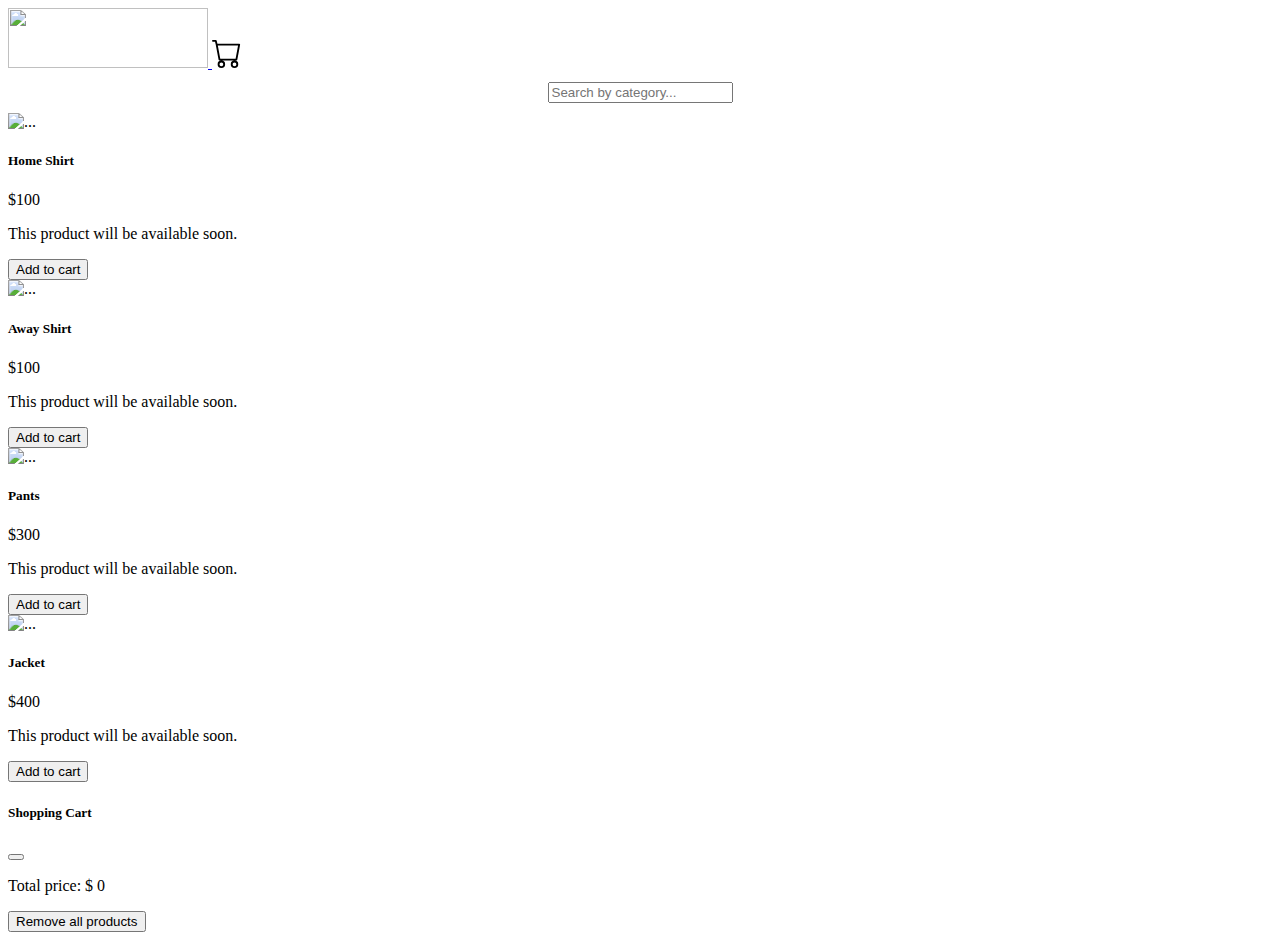
==== commit 3285f08a: "add fetch" ====
--- a/index.html
+++ b/index.html
@@ -13,6 +13,7 @@
     <script src="https://cdn.jsdelivr.net/npm/bootstrap@5.2.0/dist/js/bootstrap.bundle.min.js"
         integrity="sha384-A3rJD856KowSb7dwlZdYEkO39Gagi7vIsF0jrRAoQmDKKtQBHUuLZ9AsSv4jD4Xa"
         crossorigin="anonymous"></script>
+    <link rel="stylesheet" type="text/css" href="https://cdn.jsdelivr.net/npm/toastify-js/src/toastify.min.css">
     <link rel="stylesheet" href="/style.css">
     <title>Document</title>
 </head>
@@ -24,8 +25,9 @@
                 <a class="navbar-brand" href="#">
                     <img src="/public/logo.png" alt="" width="200" height="60" class="logo">
                 </a>
-                <svg xmlns="http://www.w3.org/2000/svg" width="16" height="16" fill="currentColor" class="bi bi-cart"
-                    viewBox="0 0 16 16">
+                <svg xmlns="http://www.w3.org/2000/svg" width="30" height="30" fill="currentColor" class="bi bi-cart"
+                    viewBox="0 0 16 16" class="btn btn-primary" type="button" data-bs-toggle="offcanvas"
+                    data-bs-target="#offcanvasRight" aria-controls="offcanvasRight">
                     <path
                         d="M0 1.5A.5.5 0 0 1 .5 1H2a.5.5 0 0 1 .485.379L2.89 3H14.5a.5.5 0 0 1 .491.592l-1.5 8A.5.5 0 0 1 13 12H4a.5.5 0 0 1-.491-.408L2.01 3.607 1.61 2H.5a.5.5 0 0 1-.5-.5zM3.102 4l1.313 7h8.17l1.313-7H3.102zM5 12a2 2 0 1 0 0 4 2 2 0 0 0 0-4zm7 0a2 2 0 1 0 0 4 2 2 0 0 0 0-4zm-7 1a1 1 0 1 1 0 2 1 1 0 0 1 0-2zm7 0a1 1 0 1 1 0 2 1 1 0 0 1 0-2z" />
                 </svg>
@@ -37,32 +39,28 @@
         <input class="form-control" id="search" placeholder="Search by category...">
     </div>
 
-
     <div class="container text-center " id="container">
-        <!--         <div class="container text-center">
-            <div class="row row-cols-3">
-                <div class="col"><img src="/public/awayShirt.jpg" alt=""></div>
-                <div class="col"><img src="/public/awayShirt.jpg" alt=""></div>
-                <div class="col"><img src="/public/awayShirt.jpg" alt=""></div>
-                <div class="col"><img src="/public/awayShirt.jpg" alt=""></div>
-                <div class="col"><img src="/public/awayShirt.jpg" alt=""></div>
-                <div class="col"><img src="/public/awayShirt.jpg" alt=""></div>
-            </div>
-        </div> -->
-    </div>
-
-    <div id="cartContainer">
 
     </div>
 
-    <p>Total price: $ <span id="totalPrice">0</span></p>
-    <button id="deleteButon">Remove all products
-    </button>
+    <div class="offcanvas offcanvas-end" tabindex="-1" id="offcanvasRight" aria-labelledby="offcanvasRightLabel">
+        <div class="offcanvas-header">
+            <h5 class="offcanvas-title" id="offcanvasRightLabel">Shopping Cart</h5>
+            <button type="button" class="btn-close" data-bs-dismiss="offcanvas" aria-label="Close"></button>
+        </div>
+        <div class="offcanvas-body">
+            <div id="cartContainer">
 
+            </div>
 
+            <p>Total price: $ <span id="totalPrice">0</span></p>
+            <button id="deleteButton">Remove all products</button>
+        </div>
+    </div>
 
     <script src="main.js"></script>
     <script src="//cdn.jsdelivr.net/npm/sweetalert2@11"></script>
+    <script type="text/javascript" src="https://cdn.jsdelivr.net/npm/toastify-js"></script>
 </body>
 
 </html>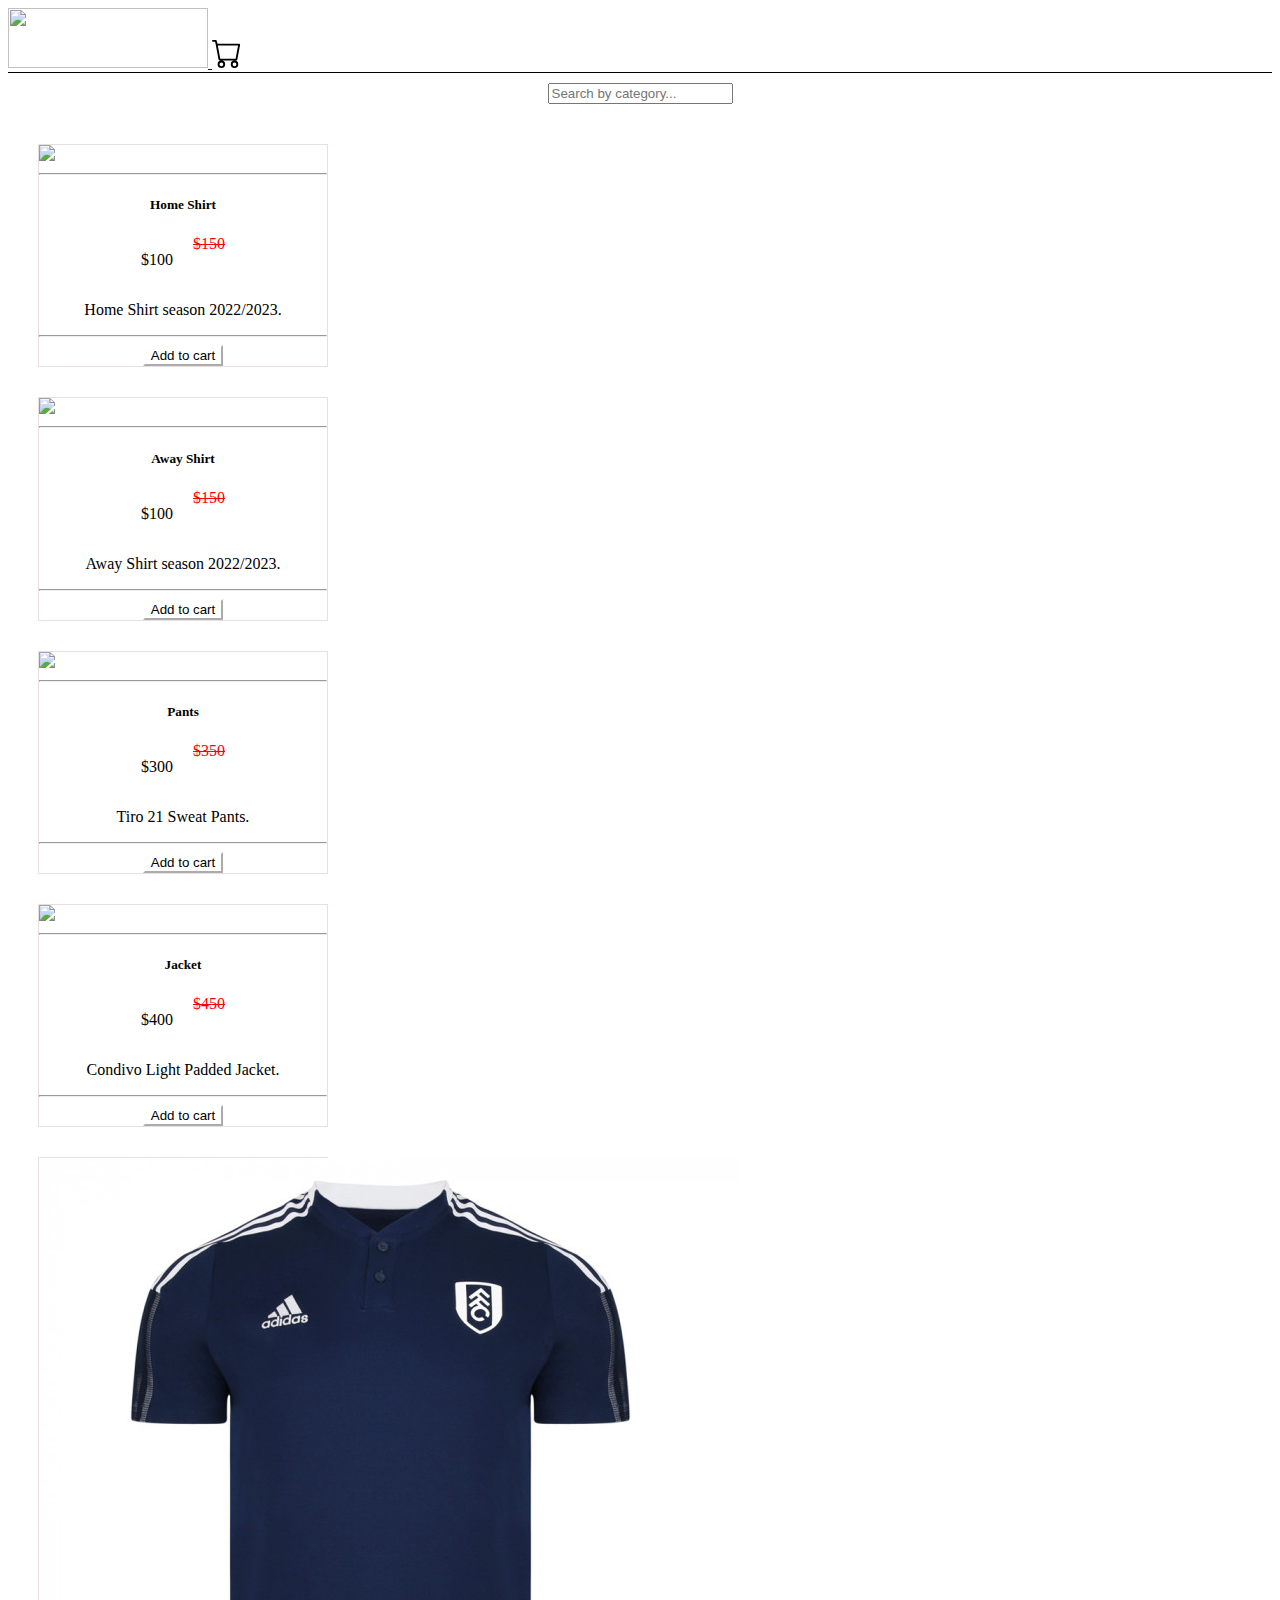
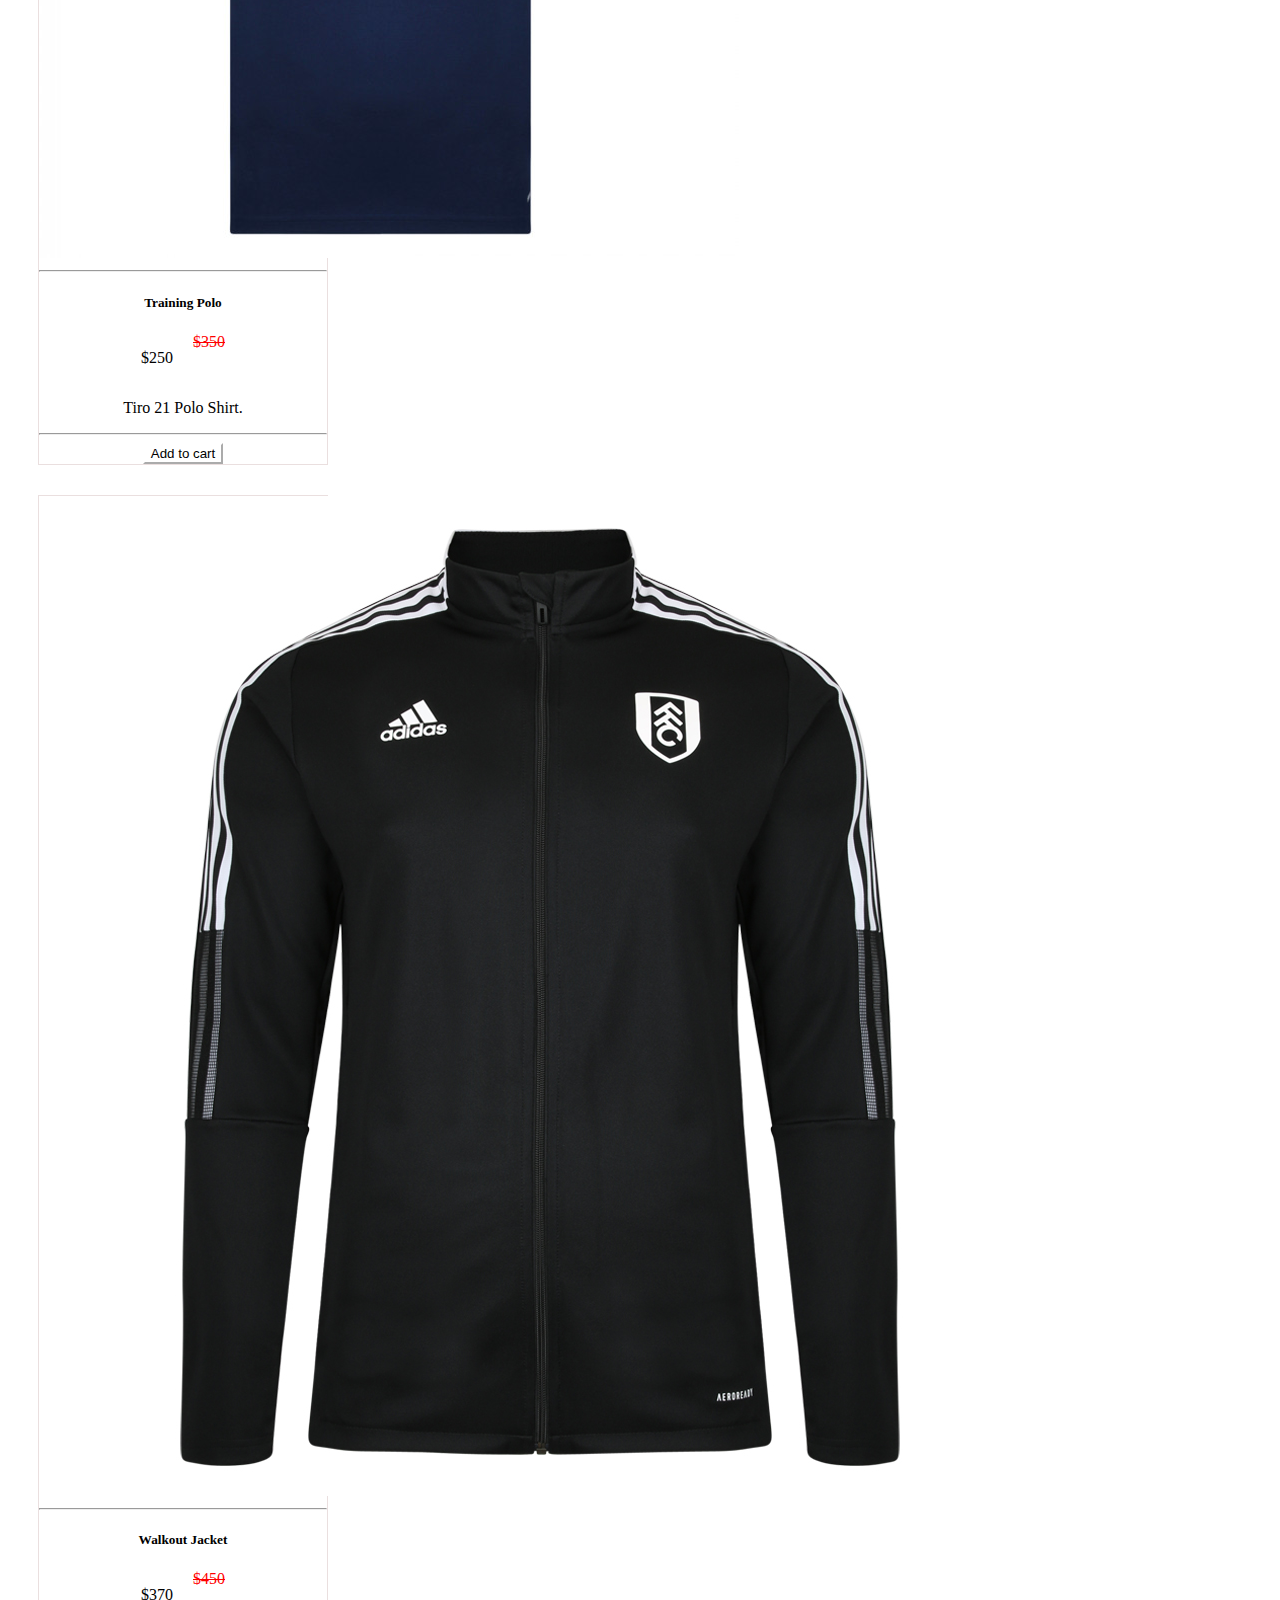
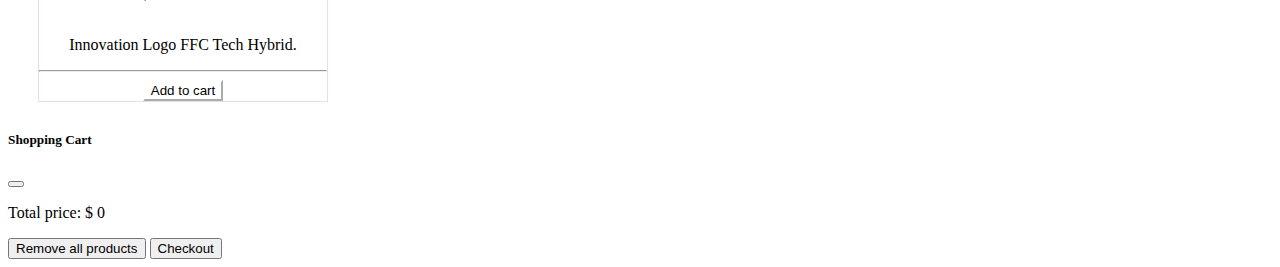
==== commit ba003e7d: "entrega final" ====
--- a/index.html
+++ b/index.html
@@ -5,7 +5,6 @@
     <meta charset="UTF-8">
     <meta http-equiv="X-UA-Compatible" content="IE=edge">
     <meta name="viewport" content="width=device-width, initial-scale=1.0">
-
     <!-- CSS only -->
     <link href="https://cdn.jsdelivr.net/npm/bootstrap@5.2.0/dist/css/bootstrap.min.css" rel="stylesheet"
         integrity="sha384-gH2yIJqKdNHPEq0n4Mqa/HGKIhSkIHeL5AyhkYV8i59U5AR6csBvApHHNl/vI1Bx" crossorigin="anonymous">
@@ -15,7 +14,7 @@
         crossorigin="anonymous"></script>
     <link rel="stylesheet" type="text/css" href="https://cdn.jsdelivr.net/npm/toastify-js/src/toastify.min.css">
     <link rel="stylesheet" href="/style.css">
-    <title>Document</title>
+    <title>Curso JS - Matias Cobos</title>
 </head>
 
 <body>
@@ -39,8 +38,10 @@
         <input class="form-control" id="search" placeholder="Search by category...">
     </div>
 
-    <div class="container text-center " id="container">
+    <div class="container">
+        <div class="row" id="container">
 
+        </div>
     </div>
 
     <div class="offcanvas offcanvas-end" tabindex="-1" id="offcanvasRight" aria-labelledby="offcanvasRightLabel">
@@ -54,7 +55,8 @@
             </div>
 
             <p>Total price: $ <span id="totalPrice">0</span></p>
-            <button id="deleteButton">Remove all products</button>
+            <button type="button" class="btn btn-danger" id="deleteButton">Remove all products</button>
+            <button type="button" class="btn btn-success" id="Checkout">Checkout</button>
         </div>
     </div>
 
--- a/style.css
+++ b/style.css
@@ -1,12 +1,17 @@
-/* .row-cols-3 img{
-    width: 100%;
-    height: 100%;
-} */
+.price-container{
+    display: flex;
+    justify-content: center;
+}
+
+.through {
+    text-decoration: line-through;
+    margin: 0px 0px 0px 20px;
+    color: red;
+}
 
 .form-control{
     width: auto;
     margin: 10px !important;
-    color: red;
 }
 
 .coustom{
@@ -16,4 +21,90 @@
 
 .filtro{
     display: none;
-}+}
+
+.card{
+    margin: 30px;
+    border: solid rgba(230, 217, 217, 0.856) 1px;
+}
+
+.card:hover {
+    box-shadow: 5px 10px 20px 1px rgb(8, 8, 8) !important;
+    transition: all 0.5s linear;
+}
+
+.card-body {
+    text-align: center;
+}
+
+.bg-light {
+    border-bottom: 1px solid;
+}
+
+.nav-link {
+    font-family: 'Lato', sans-serif;
+    color: rgba(0, 0, 0, .55) !important;
+}
+
+.nav-link:after {
+    content: "";
+    display: block;
+    margin: auto;
+    height: 2px;
+    width: 0px;
+    transition: all .5s;
+}
+
+.nav-link:hover:after {
+    width: 75%;
+    background: #333;
+}
+
+.containerLogo {
+    width: 150px;
+    height: 50px;
+
+}
+
+.containerLogo img {
+    width: 100%;
+    height: 100%;
+}
+
+#basic-nav-dropdown:hover:after {
+    width: 0%
+}
+
+#basic-nav-dropdown:hover {
+    color: none
+}
+
+#textStyle {
+    text-decoration: none !important;
+    color: black;
+}
+
+.btn-primary {
+    color: black;
+    background-color: white;
+    border-color: white;
+}
+
+.btn-primary:hover {
+    border-color: black;
+    background-color: white;
+    color: black;
+}
+
+.btn-primary:active {
+    background-color: black;
+    color: white;
+    border-color: black;
+}
+
+button:focus:not(:focus-visible) {
+    background-color: white;
+    color: black;
+    box-shadow: none;
+    border-color: black;
+}
